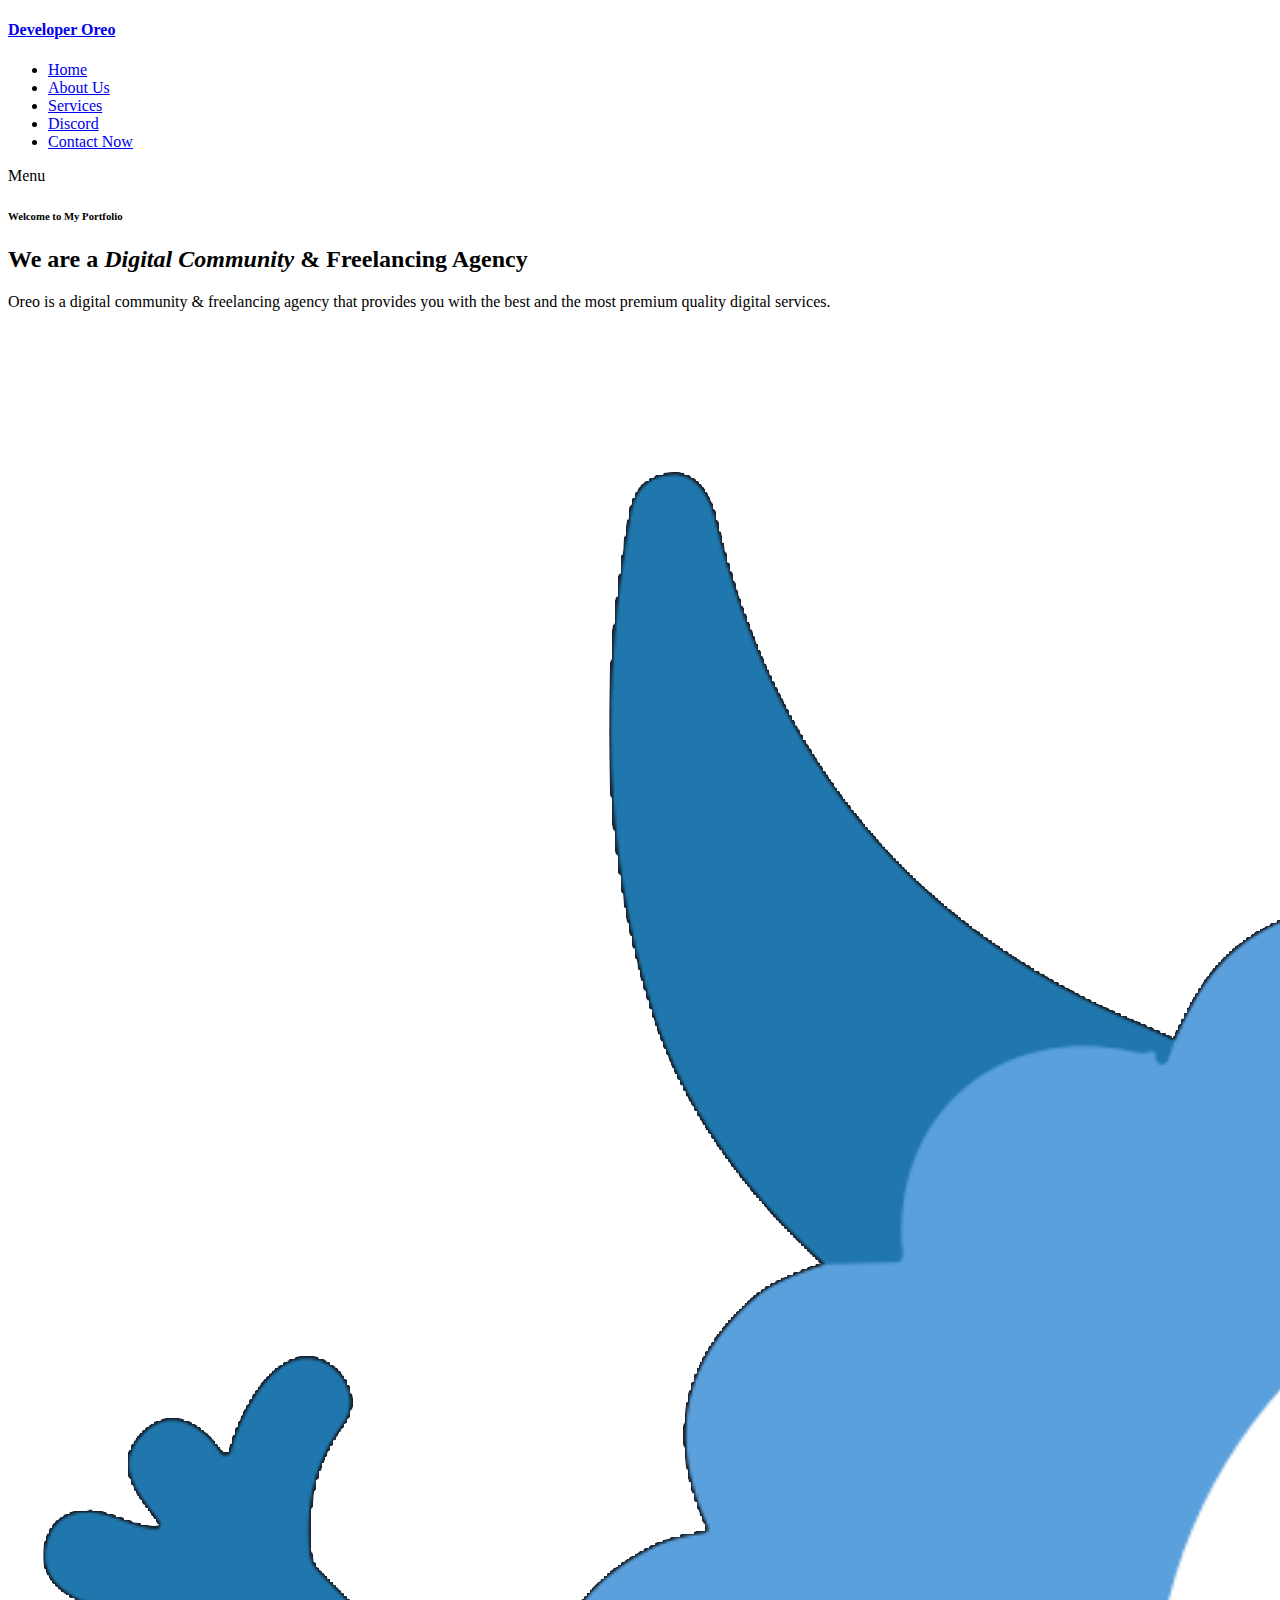
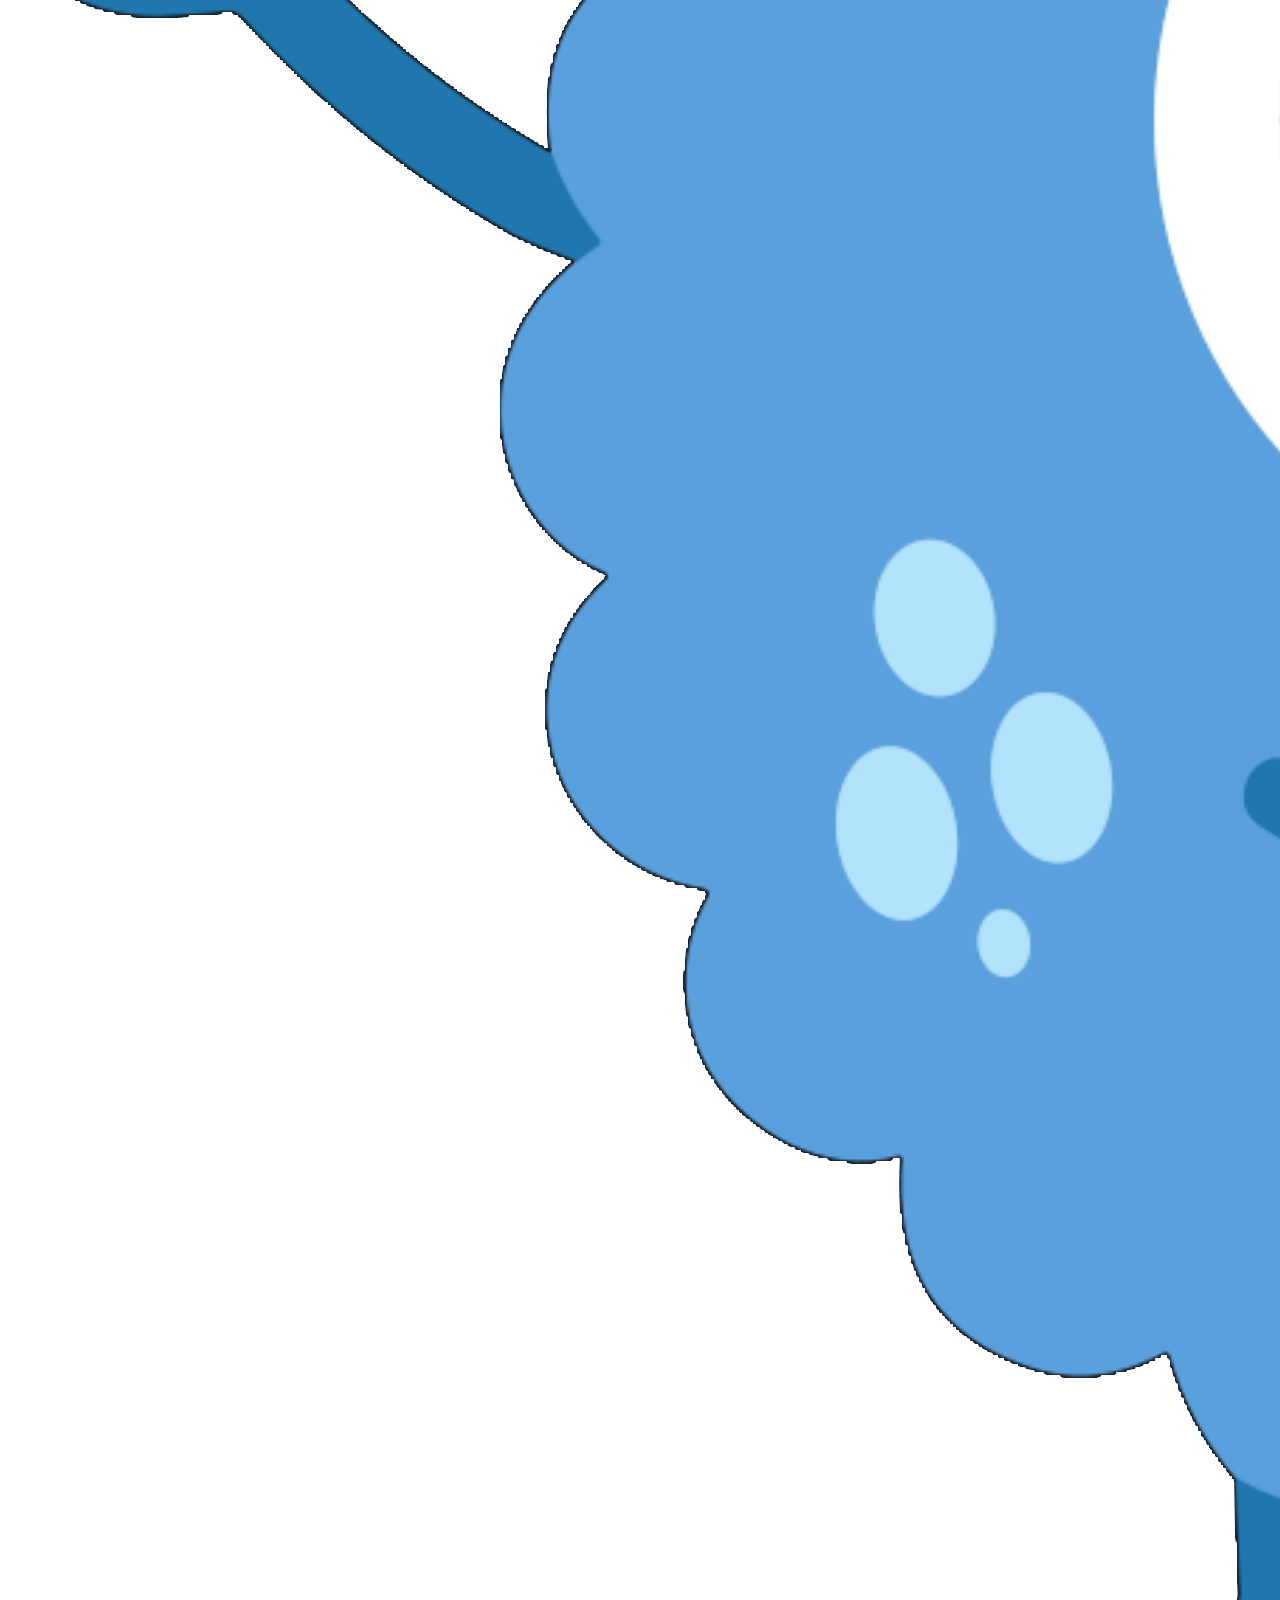
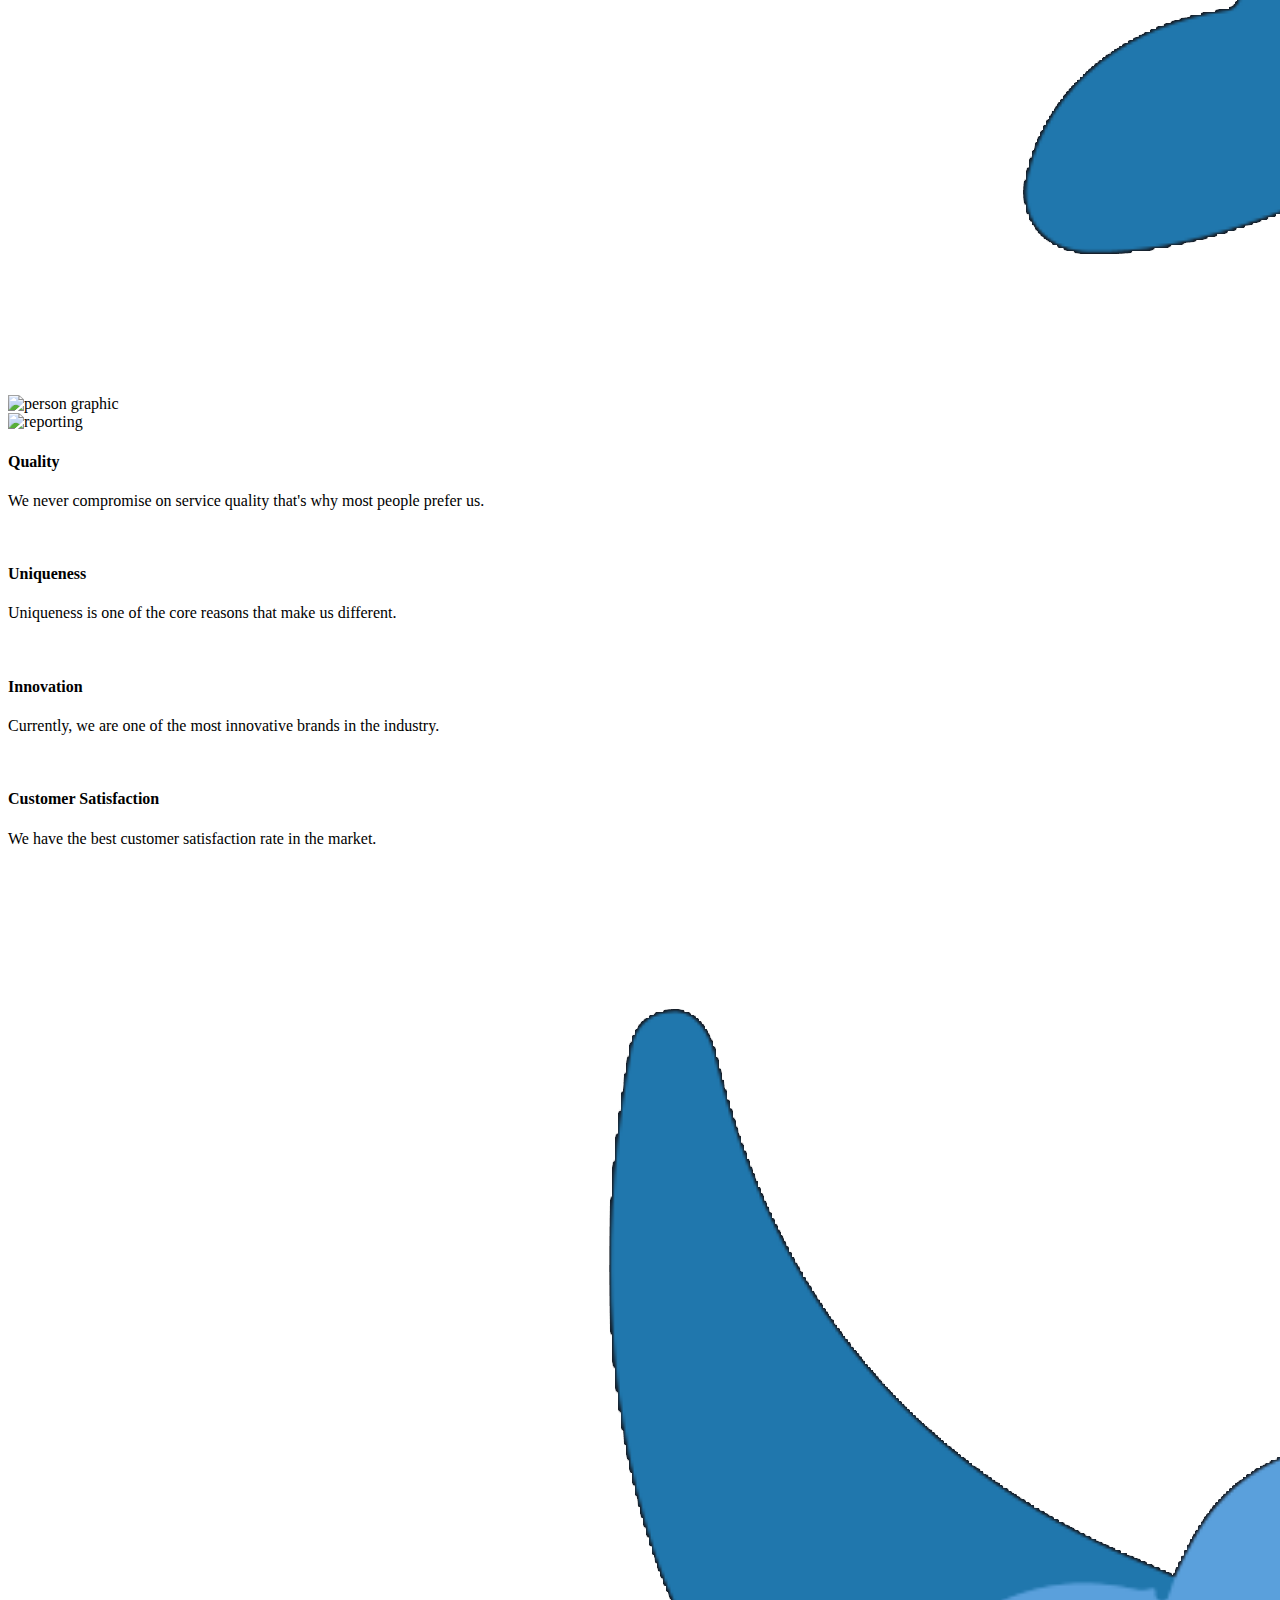
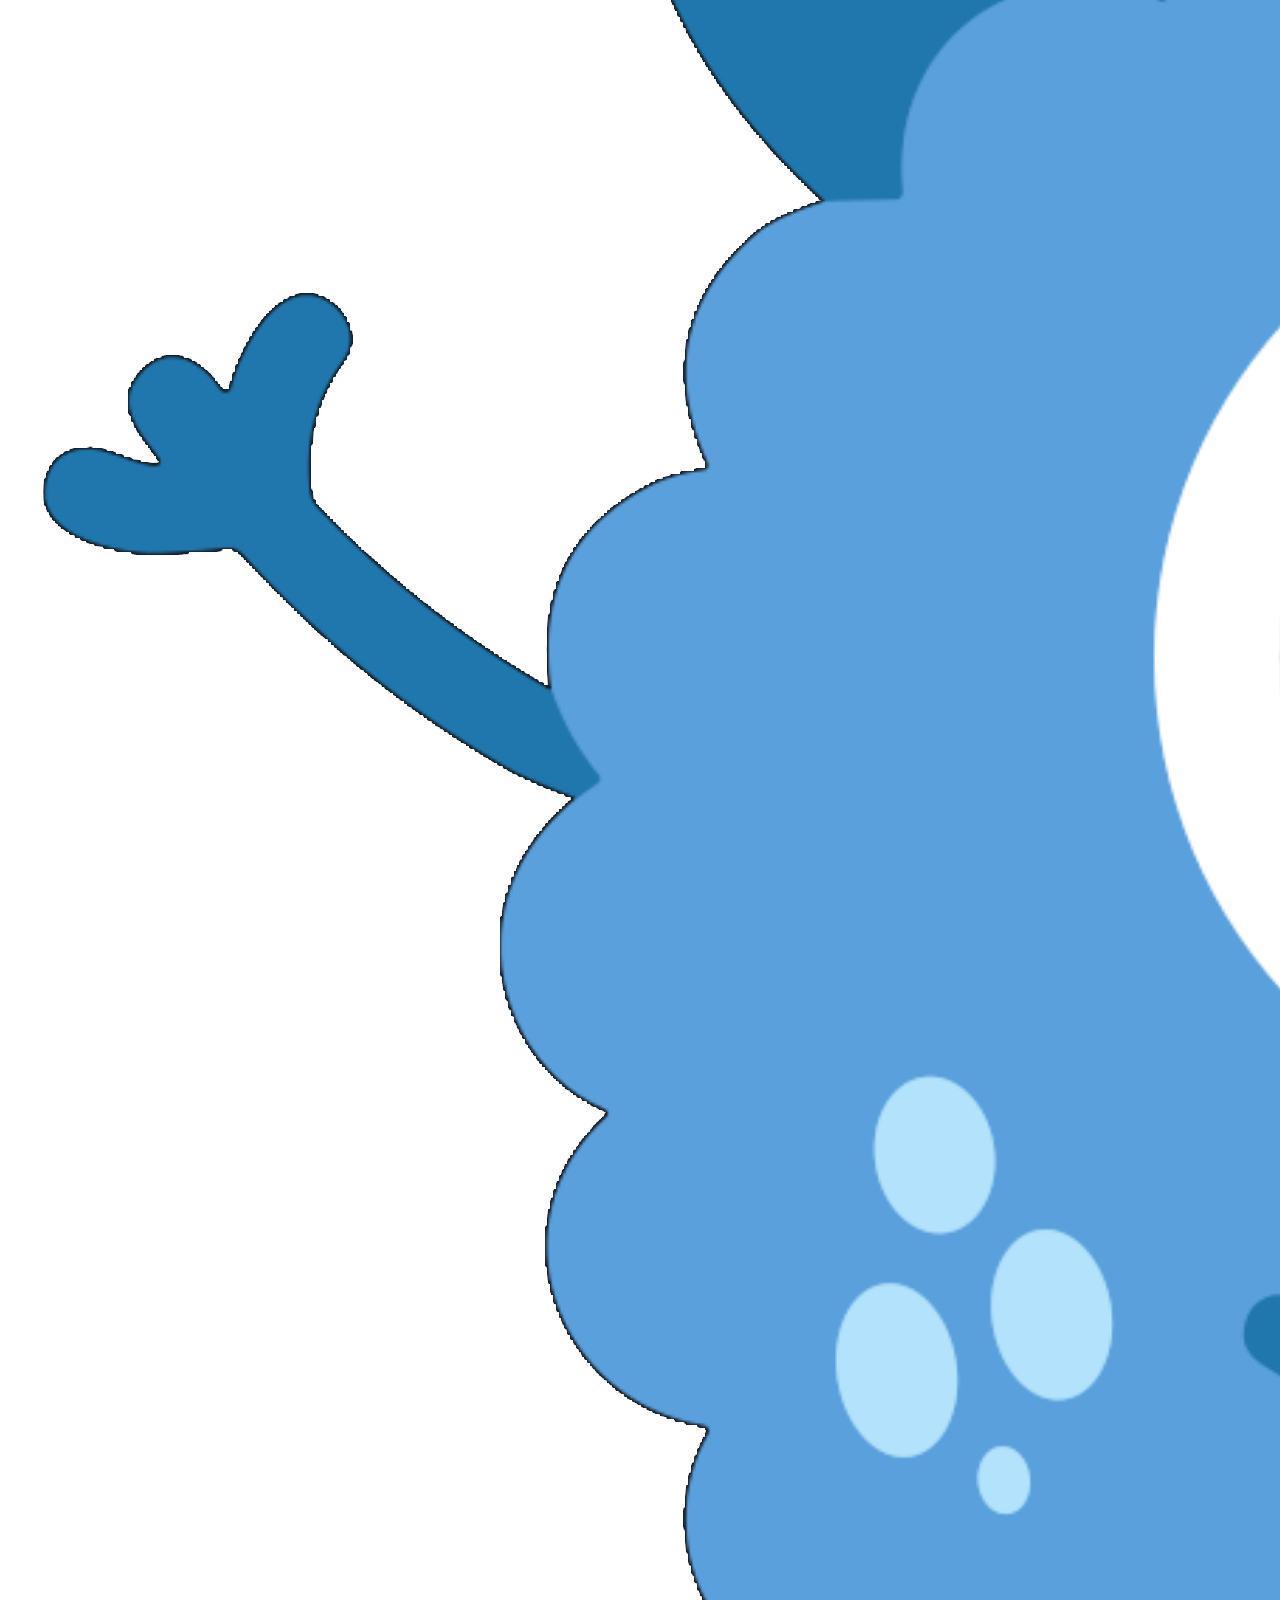
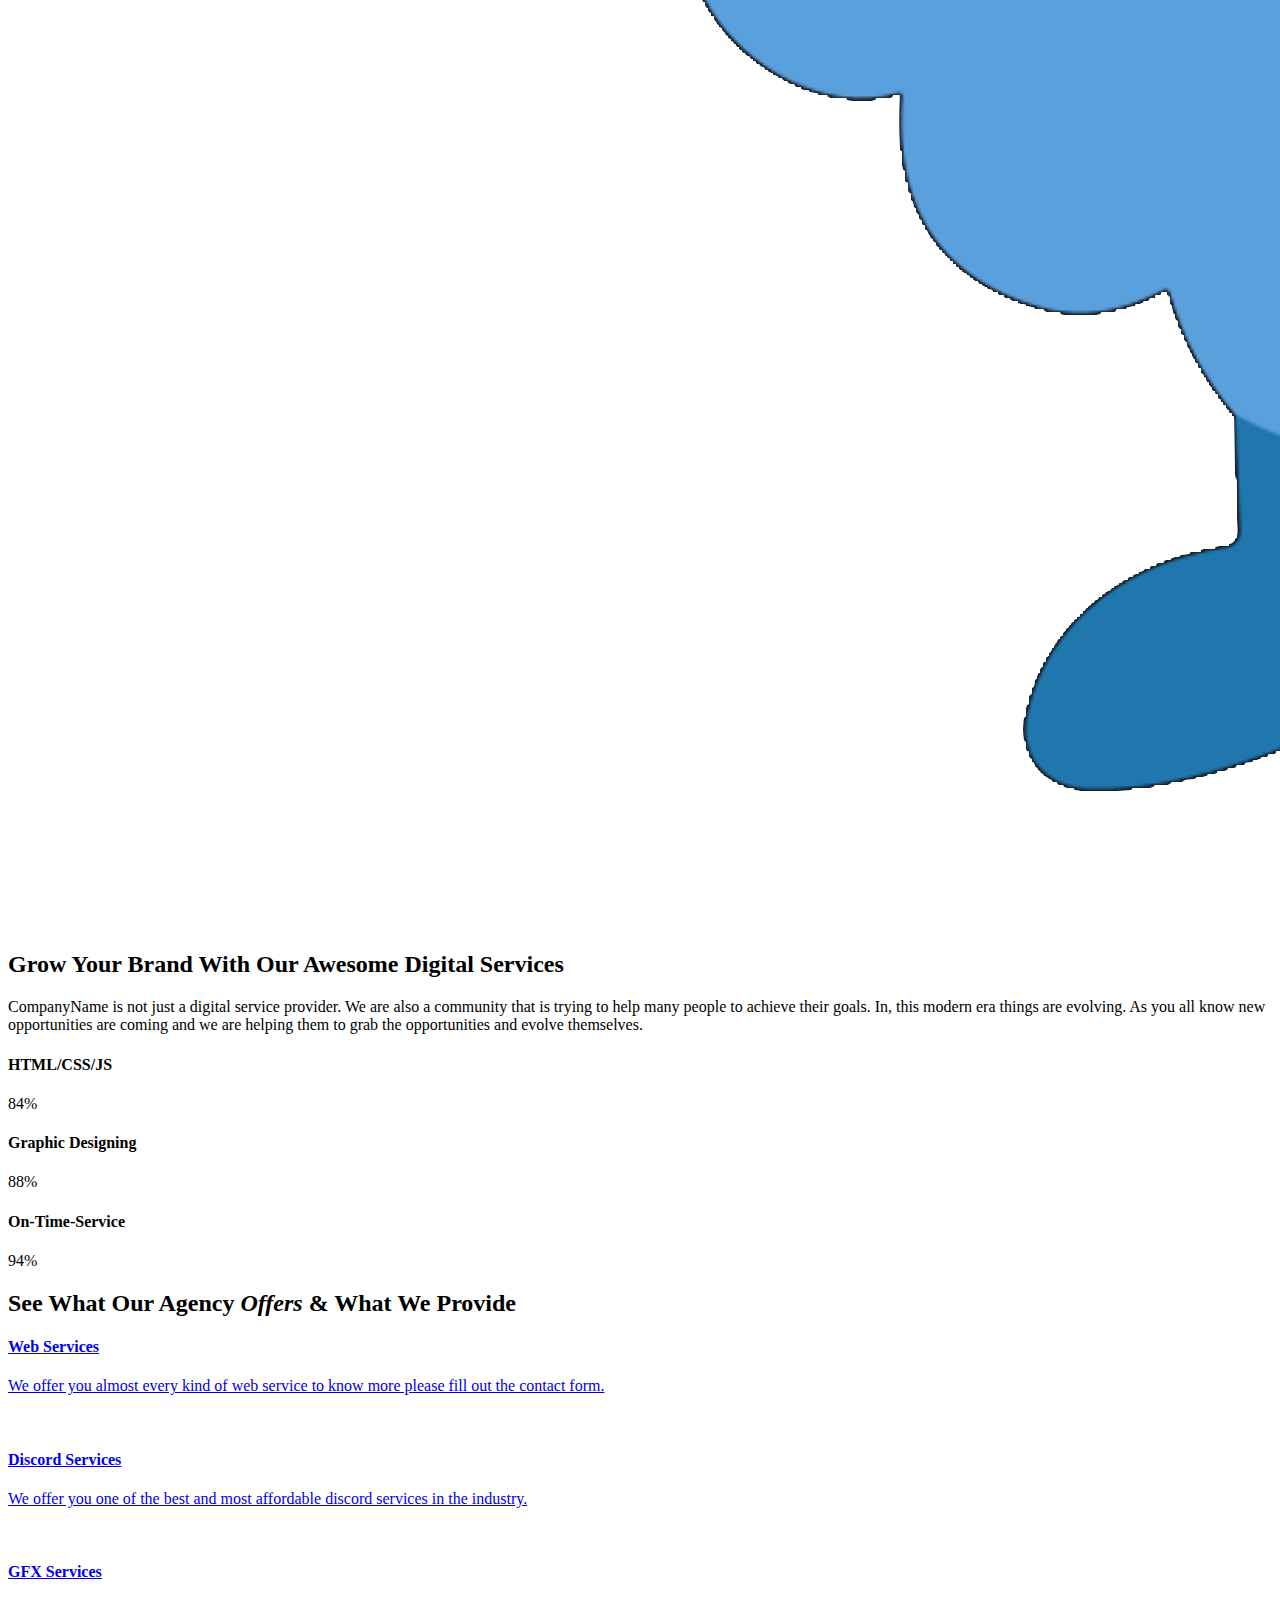
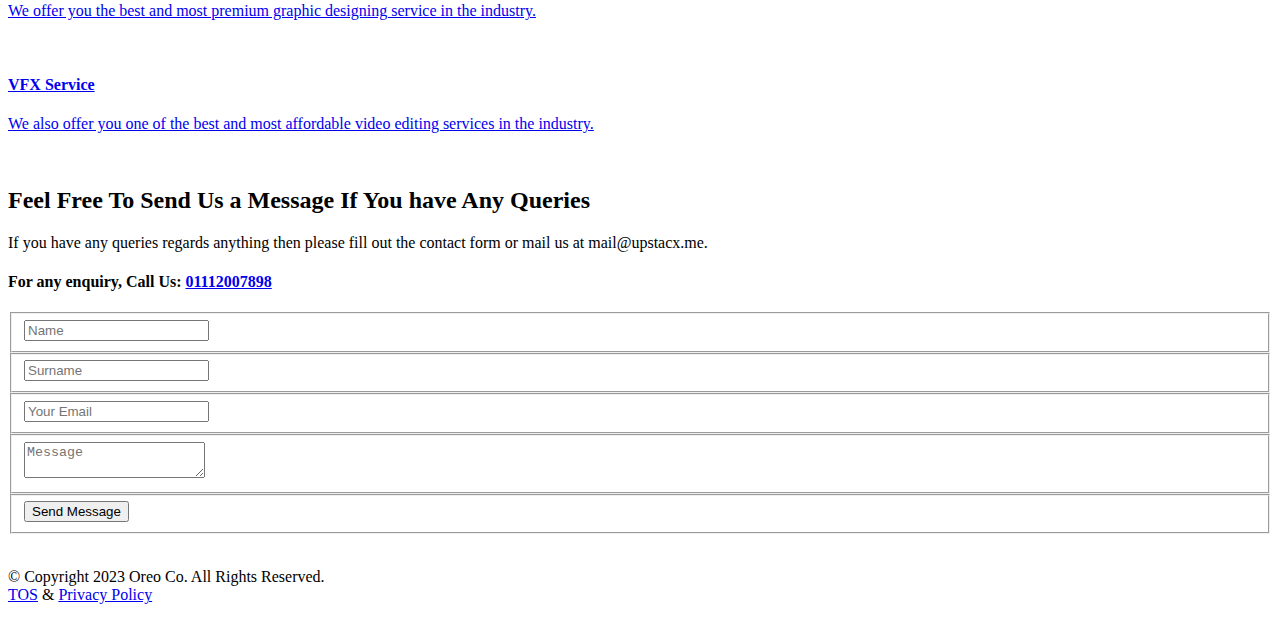
==== index.html @ 532ad6d8 "خقثخ" ====
<!DOCTYPE html>
<html lang="en">

  <head>

    <meta charset="UTF-8">
    <meta name="viewport" content="width=device-width, initial-scale=1, shrink-to-fit=no">
    <meta name="description" content="">
    <meta name="author" content="">
    <link rel="preconnect" href="https://fonts.gstatic.com">
    <link href="https://fonts.googleapis.com/css2?family=Poppins:wght@100;200;300;400;500;600;700;800;900&display=swap" rel="stylesheet">
<meta name="description" content="CompanyName is a digital community & freelancing agency that provides you with the best and the most premium quality digital services.">
<meta name="keywords" content="Website, discord bot, custom discord bot, graphic designing, logo, banner, thumbnail, seo, smo, digital services, CompanyName">
    <title>Oreo - Digital Services</title>
<link rel="shortcut icon" href="assets/images/logo.png" type="image/x-icon">
    <!-- Bootstrap core CSS -->
    <link href="vendor/bootstrap/css/bootstrap.min.css" rel="stylesheet">
    <meta name="url" content="https://spicydevs.me">
    <meta name="identifier-URL" content="https://spicydevs.me">
    <meta name="coverage" content="Worldwide">
<meta name="distribution" content="Global">
<meta name="subject" content="CompanyName - Digital Services">
<link rel='icon' type='image/png' href='https://media.discordapp.net/attachments/962324481366433822/998053811971182633/logo.png?width=656&height=656'>
<link rel='icon' sizes='192x192' href='https://media.discordapp.net/attachments/962324481366433822/998053811971182633/logo.png?width=656&height=656'>
<meta property="og:image"  content="https://media.discordapp.net/attachments/962324481366433822/998053811971182633/logo.png?width=656&height=656">

<meta name="og:title" content="Oreo - Digital Services"/>
<meta name="og:type" content="digital-services"/>
<meta name="og:url" content="https://spicydevs.me"/>
<meta name="og:image" content="https://spicydevs.me"/>
<meta name="og:site_name" content="Oreo-Dev"/>
<meta name="og:description" content="Oreo is a digital community & freelancing agency that provides you with the best and the most premium quality digital services."/>



<meta name="og:email" content="alasamouly@gmail.com"/>
    <!-- Additional CSS Files -->
    <link rel="stylesheet" href="assets/css/fontawesome.css">
    <link rel="stylesheet" href="assets/css/spicydevs.css">
    <link rel="stylesheet" href="assets/css/animated.css">
    <link rel="stylesheet" href="assets/css/owl.css">
    <meta name="copyright" content="Oreo Egyption Dev">

  <script nonce="2b628153-f02e-4763-a11d-e7a268514c67">(function(w,d){!function(a,b,c,d){a[c]=a[c]||{};a[c].executed=[];a.zaraz={deferred:[],listeners:[]};a.zaraz.q=[];a.zaraz._f=function(e){return function(){var f=Array.prototype.slice.call(arguments);a.zaraz.q.push({m:e,a:f})}};for(const g of["track","set","debug"])a.zaraz[g]=a.zaraz._f(g);a.zaraz.init=()=>{var h=b.getElementsByTagName(d)[0],i=b.createElement(d),j=b.getElementsByTagName("title")[0];j&&(a[c].t=b.getElementsByTagName("title")[0].text);a[c].x=Math.random();a[c].w=a.screen.width;a[c].h=a.screen.height;a[c].j=a.innerHeight;a[c].e=a.innerWidth;a[c].l=a.location.href;a[c].r=b.referrer;a[c].k=a.screen.colorDepth;a[c].n=b.characterSet;a[c].o=(new Date).getTimezoneOffset();if(a.dataLayer)for(const n of Object.entries(Object.entries(dataLayer).reduce(((o,p)=>({...o[1],...p[1]})))))zaraz.set(n[0],n[1],{scope:"page"});a[c].q=[];for(;a.zaraz.q.length;){const q=a.zaraz.q.shift();a[c].q.push(q)}i.defer=!0;for(const r of[localStorage,sessionStorage])Object.keys(r||{}).filter((t=>t.startsWith("_zaraz_"))).forEach((s=>{try{a[c]["z_"+s.slice(7)]=JSON.parse(r.getItem(s))}catch{a[c]["z_"+s.slice(7)]=r.getItem(s)}}));i.referrerPolicy="origin";i.src="/cdn-cgi/zaraz/s.js?z="+btoa(encodeURIComponent(JSON.stringify(a[c])));h.parentNode.insertBefore(i,h)};["complete","interactive"].includes(b.readyState)?zaraz.init():a.addEventListener("DOMContentLoaded",zaraz.init)}(w,d,"zarazData","script");})(window,document);</script></head>

<body>

  <!-- ***** Preloader Start ***** -->
  <div id="js-preloader" class="js-preloader">
    <div class="preloader-inner">
      <span class="dot"></span>
      <div class="dots">
        <span></span>
        <span></span>
        <span></span>
      </div>
    </div>
  </div>
  <!-- ***** Preloader End ***** -->

  <!-- ***** Header Area Start ***** -->
  <header class="header-area header-sticky wow slideInDown" data-wow-duration="0.75s" data-wow-delay="0s">
    <div class="container">
      <div class="row">
        <div class="col-12">
          <nav class="main-nav">
            <!-- ***** Logo Start ***** -->
            <a href="index.html" class="logo">
              <h4>Developer<span> Oreo</span></h4>
            </a>
           
            <ul class="nav">
              <li class="scroll-to-section"><a href="#top" class="active">Home</a></li>
              <li class="scroll-to-section"><a href="#about">About Us</a></li>
              <li class="scroll-to-section"><a href="#services">Services</a></li>
              <li class="scroll-to-section"><a href="https://discord.gg/tower">Discord</a></li> 
              <li class="scroll-to-section"><div class="main-red-button"><a href="#contact">Contact Now</a></div></li> 
            </ul>        
            <a class='menu-trigger'>
                <span>Menu</span>
            </a>
            <!-- ***** Menu End ***** -->
          </nav>
        </div>
      </div>
    </div>
  </header>
  <!-- ***** Header Area End ***** -->

  <div class="main-banner wow fadeIn" id="top" data-wow-duration="1s" data-wow-delay="0.5s">
    <div class="container">
      <div class="row">
        <div class="col-lg-12">
          <div class="row">
            <div class="col-lg-6 align-self-center">
              <div class="left-content header-text wow fadeInLeft" data-wow-duration="1s" data-wow-delay="1s">
                <h6>Welcome to My Portfolio</h6>
                <h2>We are a <em>Digital Community</em> &amp; <span>Freelancing</span> Agency</h2>
                <p>Oreo is a digital community & freelancing agency that provides you with the best and the most premium quality digital services</a>.</p>
           
              </div>
            </div>
            <div class="col-lg-6">
              <div class="right-image wow fadeInRight" data-wow-duration="1s" data-wow-delay="0.5s">
                <img src="assets/images/logo.png" alt="team meeting">
              </div>
            </div>
          </div>
        </div>
      </div>
    </div>
  </div>

  <div id="" class="about-us section">
    <div class="container">
      <div class="row">
        <div class="col-lg-4">
          <div class="left-image wow fadeIn" data-wow-duration="1s" data-wow-delay="0.2s">
            <img src="assets/images/about-left-image.png" style="width: 500px; left: 0;" alt="person graphic">
          </div>
        </div>
        <div class="col-lg-8 align-self-center">
          <div class="services">
            <div class="row">
              <div class="col-lg-6">
                <div class="item wow fadeIn" data-wow-duration="1s" data-wow-delay="0.5s">
                  <div class="icon">
                    <img src="assets/images/quality.png" alt="reporting">
                  </div>
                  <div class="right-text">
                    <h4>Quality</h4>
                    <p>We never compromise on service quality that's why most people prefer us.</p>
                  </div>
                </div>
              </div>
              <div class="col-lg-6">
                <div class="item wow fadeIn" data-wow-duration="1s" data-wow-delay="0.7s">
                  <div class="icon">
                    <img src="assets/images/unique.png" alt="">
                  </div>
                  <div class="right-text">
                    <h4>Uniqueness</h4>
                    <p>Uniqueness is one of the core reasons that make us different.</p>
                  </div>
                </div>
              </div>
              <div class="col-lg-6">
                <div class="item wow fadeIn" data-wow-duration="1s" data-wow-delay="0.9s">
                  <div class="icon">
                    <img src="assets/images/innovation.png" alt="">
                  </div>
                  <div class="right-text">
                    <h4>Innovation</h4>
                    <p>Currently, we are one of the most innovative brands in the industry.</p>
                  </div>
                </div>
              </div>
              <div class="col-lg-6">
                <div class="item wow fadeIn" data-wow-duration="1s" data-wow-delay="1.1s">
                  <div class="icon">
                    <img src="assets/images/shopping.png" alt="">
                  </div>
                  <div class="right-text">
                    <h4>Customer Satisfaction</h4>
                    <p>We have the best customer satisfaction rate in the market.</p>
                  </div>
                </div>
              </div>
            </div>
          </div>
        </div>
      </div>
    </div>
  </div>

  <div id="about" class="our-services section">
    <div class="container">
      <div class="row">
        <div class="col-lg-6 align-self-center  wow fadeInLeft" data-wow-duration="1s" data-wow-delay="0.2s">
          <div class="left-image">
            <img src="assets/images/logo.png" alt="">
          </div>
        </div>
        <div class="col-lg-6 wow fadeInRight" data-wow-duration="1s" data-wow-delay="0.2s">
          <div class="section-heading">
            <h2>Grow Your Brand With Our <span>Awesome</span> Digital Services</h2> <p>CompanyName is not just a digital service provider. We are also a community that is trying to help many people to achieve their goals. In, this modern era things are evolving. As you all know new opportunities are coming and we are helping them to grab the opportunities and evolve themselves.</p>
          </div>
          <div class="row">
            <div class="col-lg-12">
              <div class="first-bar progress-skill-bar">
                <h4>HTML/CSS/JS</h4>
                <span>84%</span>
                <div class="filled-bar"></div>
                <div class="full-bar"></div>
              </div>
            </div>
            <div class="col-lg-12">
              <div class="second-bar progress-skill-bar">
                <h4>Graphic Designing</h4>
                <span>88%</span>
                <div class="filled-bar"></div>
                <div class="full-bar"></div>
              </div>
            </div>
            <div class="col-lg-12">
              <div class="third-bar progress-skill-bar">
                <h4>On-Time-Service</h4>
                <span>94%</span>
                <div class="filled-bar"></div>
                <div class="full-bar"></div>
              </div>
            </div>
          </div>
        </div>
      </div>
    </div>
  </div>

  <div id="services" class="our-portfolio section">
    <div class="container">
      <div class="row">
        <div class="col-lg-6 offset-lg-3">
          <div class="section-heading  wow bounceIn" data-wow-duration="1s" data-wow-delay="0.2s">
            <h2>See What Our Agency <em>Offers</em> &amp; What We <span>Provide</span></h2>
          </div>
        </div>
      </div>
      <div class="row">
        <div class="col-lg-3 col-sm-6">
          <a href="#">
            <div class="item wow bounceInUp" data-wow-duration="1s" data-wow-delay="0.3s">
              <div class="hidden-content">
                <h4>Web Services</h4>
                <p>We offer you almost every kind of web service to know more please fill out the contact form.</p>
              </div>
              <div class="showed-content">
                <img src="assets/images/internet.png" alt="">
              </div>
            </div>
          </a>
        </div>
        <div class="col-lg-3 col-sm-6">
          <a href="#">
            <div class="item wow bounceInUp" data-wow-duration="1s" data-wow-delay="0.4s">
              <div class="hidden-content">
                <h4>Discord Services</h4>
                <p>We offer you one of the best and most affordable discord services in the industry.</p>
              </div>
              <div class="showed-content">
                <img src="assets/images/discord.png" alt="">
              </div>
            </div>
          </a>
        </div>
        <div class="col-lg-3 col-sm-6">
          <a href="#">
            <div class="item wow bounceInUp" data-wow-duration="1s" data-wow-delay="0.5s">
              <div class="hidden-content">
                <h4>GFX Services</h4>
                <p>We offer you the best and most premium graphic designing service in the industry.</p>
              </div>
              <div class="showed-content">
                <img src="assets/images/graphic designing.png" alt="">
              </div>
            </div>
          </a>
        </div>
        <div class="col-lg-3 col-sm-6">
          <a href="#">
            <div class="item wow bounceInUp" data-wow-duration="1s" data-wow-delay="0.6s">
              <div class="hidden-content">
                <h4>VFX Service </h4>
                <p>We also offer you one of the best and most affordable video editing services in the industry.
                </p>
              </div>
              <div class="showed-content">
                <img src="assets/images/camera.png" alt="">
              </div>
            </div>
          </a>
        </div>
      </div>
    </div>
  </div>


  <div id="contact" class="contact-us section">
    <div class="container">
      <div class="row">
        <div class="col-lg-6 align-self-center wow fadeInLeft" data-wow-duration="0.5s" data-wow-delay="0.25s">
          <div class="section-heading">
            <h2>Feel Free To Send Us a Message If You have Any Queries</h2>
            <p>If you have any queries regards anything then please fill out the contact form or mail us at <a href="/cdn-cgi/l/email-protection" class="__cf_email__" data-cfemail="ec818d8580ac999c9f988d8f94c28189c2">alasamouly@gmail.com</a></p>
            <div class="phone-info">
              <h4>For any enquiry, Call Us: <span><a href="/cdn-cgi/l/email-protection#7f121e16133f0a0f0c0b1e1c0751121a">01112007898</a></span></h4>
            </div>
          </div>
        </div>
        <div class="col-lg-6 wow fadeInRight" data-wow-duration="0.5s" data-wow-delay="0.25s">
          <form id="contact" action="https://submit-form.com/WQY58zEg" method="post" data-botpoison-public-key="pk_a95d75c1-bd4e-40c3-92eb-60fd1b020728">
            <div class="row">
              <div class="col-lg-6">
                <fieldset>
                  <input type="name" name="name" id="name" placeholder="Name" autocomplete="on" required>
                </fieldset>
              </div>
              <div class="col-lg-6">
                <fieldset>
                  <input type="surname" name="surname" id="surname" placeholder="Surname" autocomplete="on" required>
                </fieldset>
              </div>
              <div class="col-lg-12">
                <fieldset>
                  <input type="text" name="email" id="email" pattern="[^ @]*@[^ @]*" placeholder="Your Email" required="">
                </fieldset>
              </div>
              <div class="col-lg-12">
                <fieldset>
                  <textarea name="message" type="text" class="form-control" id="message" placeholder="Message" required=""></textarea>  
                </fieldset>
              </div>
              <div class="col-lg-12">
                <fieldset>
                  <button type="submit" id="form-submit" class="main-button ">Send Message</button>
                </fieldset>
              </div>
            </div>
            <div class="contact-dec">
              <img src="assets/images/contact-decoration.png" alt="">
            </div>
          </form>
        </div>
      </div>
    </div>
  </div>

  <footer>
    <div class="container">
      <div class="row">
        <div class="col-lg-12 wow fadeIn" data-wow-duration="1s" data-wow-delay="0.25s">
          <p>© Copyright 2023 Oreo Co. All Rights Reserved. 
            <br> <a href="tos.html">TOS</a> & <a href="privacypolicy.html">Privacy Policy</a>
          </p>

        </div>
      </div>
    </div>
  </footer>
  <!-- Scripts -->
  <script data-cfasync="false" src="/cdn-cgi/scripts/5c5dd728/cloudflare-static/email-decode.min.js"></script><script>
    var formElement = document.getElementById("form");
    var buttonElement = document.getElementById("button");
    formElement.addEventListener("botpoison-challenge-start", function () {
      buttonElement.setAttribute("disabled", "disabled");
    });
    formElement.addEventListener("botpoison-challenge-success", function () {
      buttonElement.removeAttribute("disabled");
    });
    formElement.addEventListener("botpoison-challenge-error", function () {
      buttonElement.removeAttribute("disabled");
    });
  </script>
  <script src="https://unpkg.com/@botpoison/browser" async></script>
  <script src="vendor/jquery/jquery.min.js"></script>
  <script src="vendor/bootstrap/js/bootstrap.bundle.min.js"></script>
  <script src="assets/js/owl-carousel.js"></script>
  <script src="assets/js/animation.js"></script>
  <script src="assets/js/imagesloaded.js"></script>
  <script src="assets/js/spicydevs.js"></script>

</body>
</html>
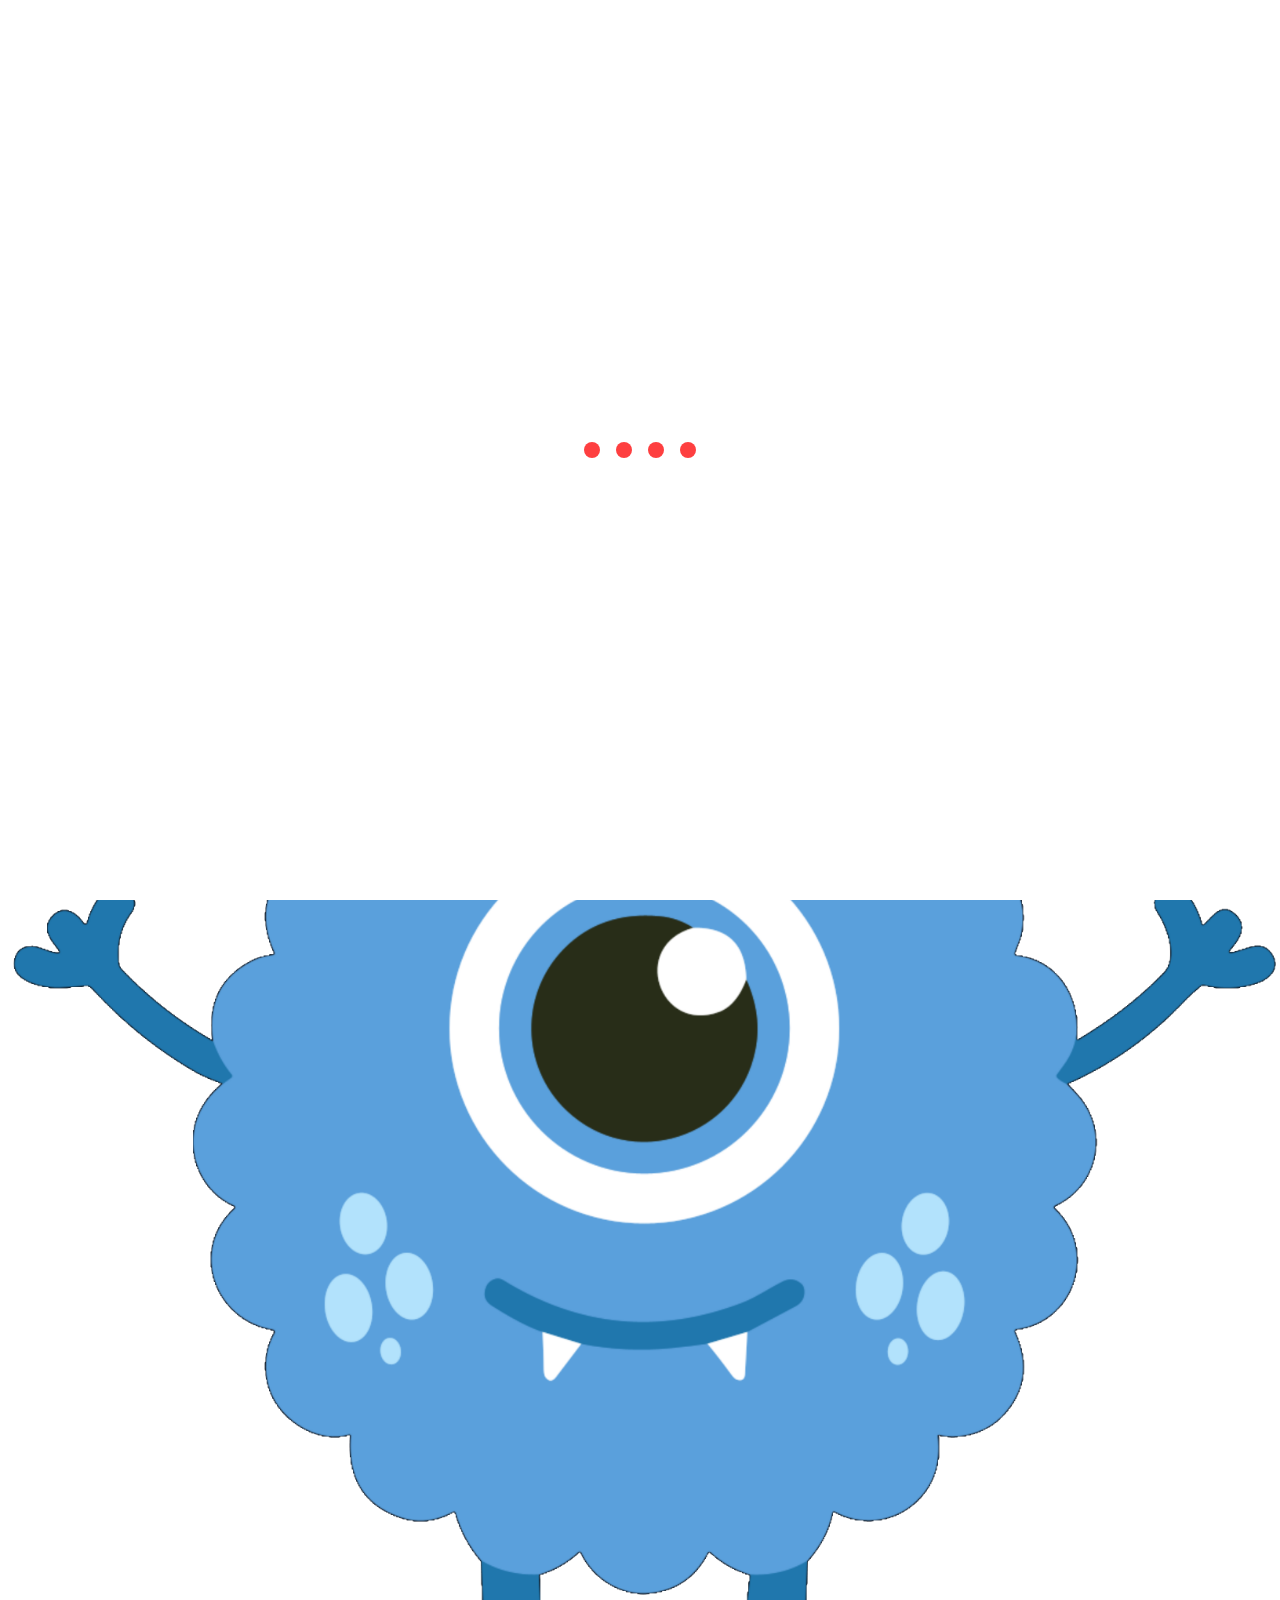
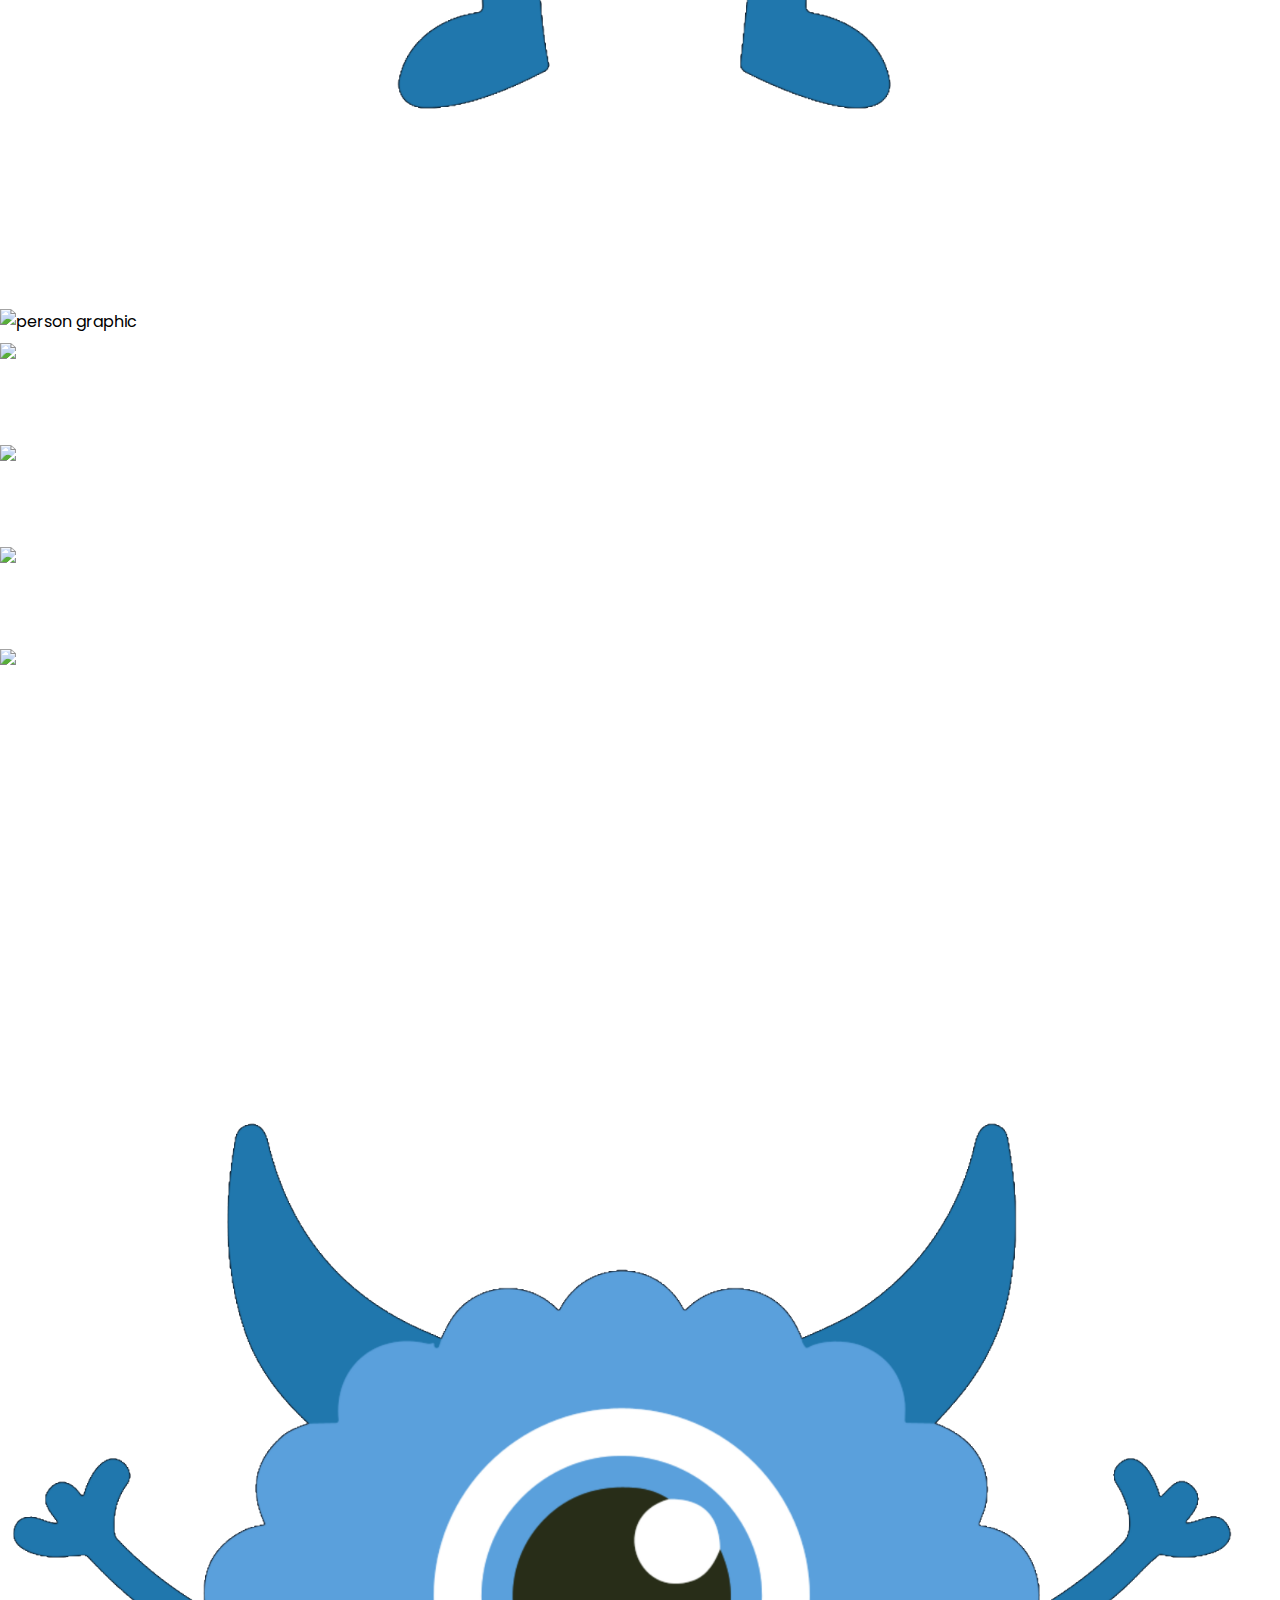
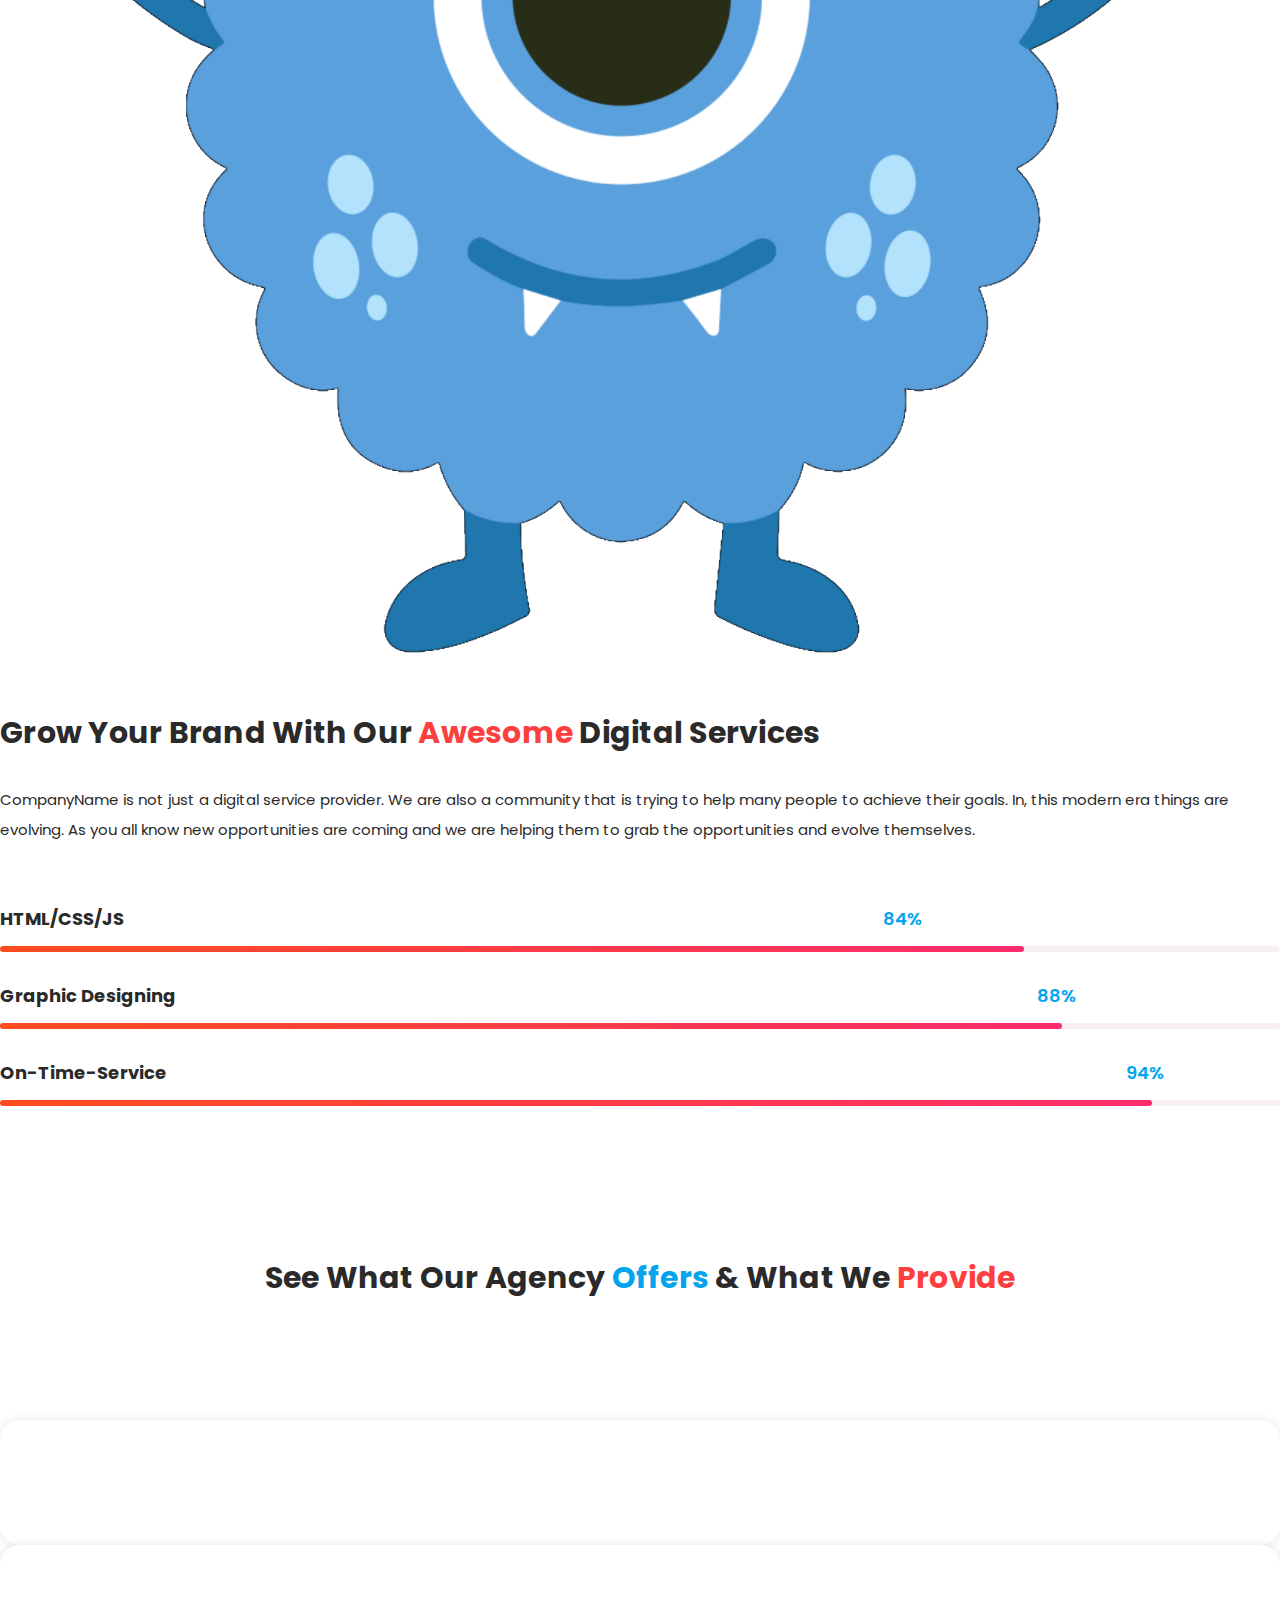
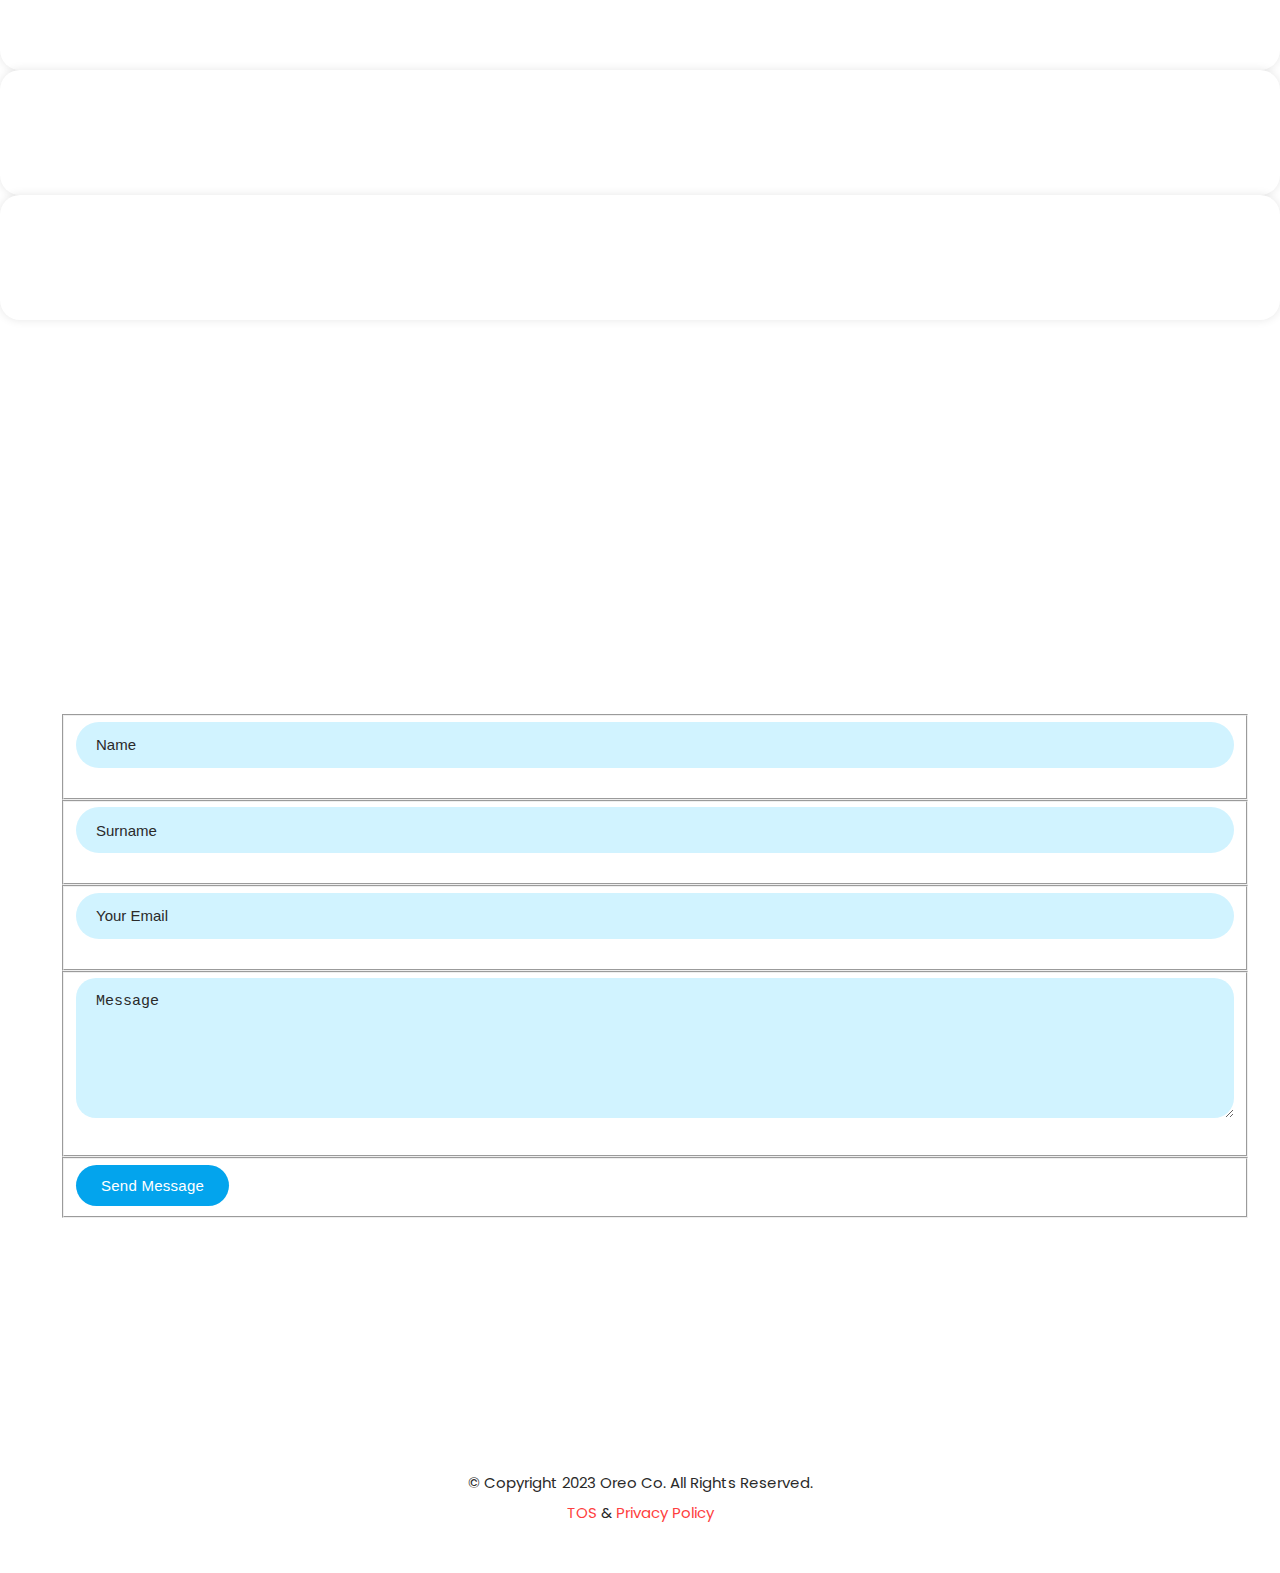
==== commit 0636692f: "Update index.html" ====
--- a/index.html
+++ b/index.html
@@ -1,47 +1,56 @@
 <!DOCTYPE html>
 <html lang="en">
 
-  <head>
-
-    <meta charset="UTF-8">
-    <meta name="viewport" content="width=device-width, initial-scale=1, shrink-to-fit=no">
-    <meta name="description" content="">
-    <meta name="author" content="">
-    <link rel="preconnect" href="https://fonts.gstatic.com">
-    <link href="https://fonts.googleapis.com/css2?family=Poppins:wght@100;200;300;400;500;600;700;800;900&display=swap" rel="stylesheet">
-<meta name="description" content="CompanyName is a digital community & freelancing agency that provides you with the best and the most premium quality digital services.">
-<meta name="keywords" content="Website, discord bot, custom discord bot, graphic designing, logo, banner, thumbnail, seo, smo, digital services, CompanyName">
-    <title>Oreo - Digital Services</title>
-<link rel="shortcut icon" href="assets/images/logo.png" type="image/x-icon">
-    <!-- Bootstrap core CSS -->
-    <link href="vendor/bootstrap/css/bootstrap.min.css" rel="stylesheet">
-    <meta name="url" content="https://spicydevs.me">
-    <meta name="identifier-URL" content="https://spicydevs.me">
-    <meta name="coverage" content="Worldwide">
-<meta name="distribution" content="Global">
-<meta name="subject" content="CompanyName - Digital Services">
-<link rel='icon' type='image/png' href='https://media.discordapp.net/attachments/962324481366433822/998053811971182633/logo.png?width=656&height=656'>
-<link rel='icon' sizes='192x192' href='https://media.discordapp.net/attachments/962324481366433822/998053811971182633/logo.png?width=656&height=656'>
-<meta property="og:image"  content="https://media.discordapp.net/attachments/962324481366433822/998053811971182633/logo.png?width=656&height=656">
-
-<meta name="og:title" content="Oreo - Digital Services"/>
-<meta name="og:type" content="digital-services"/>
-<meta name="og:url" content="https://spicydevs.me"/>
-<meta name="og:image" content="https://spicydevs.me"/>
-<meta name="og:site_name" content="Oreo-Dev"/>
-<meta name="og:description" content="Oreo is a digital community & freelancing agency that provides you with the best and the most premium quality digital services."/>
-
-
-
-<meta name="og:email" content="alasamouly@gmail.com"/>
-    <!-- Additional CSS Files -->
-    <link rel="stylesheet" href="assets/css/fontawesome.css">
-    <link rel="stylesheet" href="assets/css/spicydevs.css">
-    <link rel="stylesheet" href="assets/css/animated.css">
-    <link rel="stylesheet" href="assets/css/owl.css">
-    <meta name="copyright" content="Oreo Egyption Dev">
-
-  <script nonce="2b628153-f02e-4763-a11d-e7a268514c67">(function(w,d){!function(a,b,c,d){a[c]=a[c]||{};a[c].executed=[];a.zaraz={deferred:[],listeners:[]};a.zaraz.q=[];a.zaraz._f=function(e){return function(){var f=Array.prototype.slice.call(arguments);a.zaraz.q.push({m:e,a:f})}};for(const g of["track","set","debug"])a.zaraz[g]=a.zaraz._f(g);a.zaraz.init=()=>{var h=b.getElementsByTagName(d)[0],i=b.createElement(d),j=b.getElementsByTagName("title")[0];j&&(a[c].t=b.getElementsByTagName("title")[0].text);a[c].x=Math.random();a[c].w=a.screen.width;a[c].h=a.screen.height;a[c].j=a.innerHeight;a[c].e=a.innerWidth;a[c].l=a.location.href;a[c].r=b.referrer;a[c].k=a.screen.colorDepth;a[c].n=b.characterSet;a[c].o=(new Date).getTimezoneOffset();if(a.dataLayer)for(const n of Object.entries(Object.entries(dataLayer).reduce(((o,p)=>({...o[1],...p[1]})))))zaraz.set(n[0],n[1],{scope:"page"});a[c].q=[];for(;a.zaraz.q.length;){const q=a.zaraz.q.shift();a[c].q.push(q)}i.defer=!0;for(const r of[localStorage,sessionStorage])Object.keys(r||{}).filter((t=>t.startsWith("_zaraz_"))).forEach((s=>{try{a[c]["z_"+s.slice(7)]=JSON.parse(r.getItem(s))}catch{a[c]["z_"+s.slice(7)]=r.getItem(s)}}));i.referrerPolicy="origin";i.src="/cdn-cgi/zaraz/s.js?z="+btoa(encodeURIComponent(JSON.stringify(a[c])));h.parentNode.insertBefore(i,h)};["complete","interactive"].includes(b.readyState)?zaraz.init():a.addEventListener("DOMContentLoaded",zaraz.init)}(w,d,"zarazData","script");})(window,document);</script></head>
+<head>
+
+  <meta charset="UTF-8">
+  <meta name="viewport" content="width=device-width, initial-scale=1, shrink-to-fit=no">
+  <meta name="description" content="">
+  <meta name="author" content="">
+  <link rel="preconnect" href="https://fonts.gstatic.com">
+  <link href="https://fonts.googleapis.com/css2?family=Poppins:wght@100;200;300;400;500;600;700;800;900&display=swap"
+    rel="stylesheet">
+  <meta name="description"
+    content="CompanyName is a digital community & freelancing agency that provides you with the best and the most premium quality digital services.">
+  <meta name="keywords"
+    content="Website, discord bot, custom discord bot, graphic designing, logo, banner, thumbnail, seo, smo, digital services, CompanyName">
+  <title>Oreo - Digital Services</title>
+  <link rel="shortcut icon" href="assets/images/logo.png" type="image/x-icon">
+  <!-- Bootstrap core CSS -->
+  <link href="vendor/bootstrap/css/bootstrap.min.css" rel="stylesheet">
+  <meta name="url" content="https://spicydevs.me">
+  <meta name="identifier-URL" content="https://spicydevs.me">
+  <meta name="coverage" content="Worldwide">
+  <meta name="distribution" content="Global">
+  <meta name="subject" content="CompanyName - Digital Services">
+  <link rel='icon' type='image/png'
+    href='https://media.discordapp.net/attachments/962324481366433822/998053811971182633/logo.png?width=656&height=656'>
+  <link rel='icon' sizes='192x192'
+    href='https://media.discordapp.net/attachments/962324481366433822/998053811971182633/logo.png?width=656&height=656'>
+  <meta property="og:image"
+    content="https://media.discordapp.net/attachments/962324481366433822/998053811971182633/logo.png?width=656&height=656">
+
+  <meta name="og:title" content="Oreo - Digital Services" />
+  <meta name="og:type" content="digital-services" />
+  <meta name="og:url" content="https://spicydevs.me" />
+  <meta name="og:image" content="https://spicydevs.me" />
+  <meta name="og:site_name" content="Oreo-Dev" />
+  <meta name="og:description"
+    content="Oreo is a digital community & freelancing agency that provides you with the best and the most premium quality digital services." />
+
+
+
+  <meta name="og:email" content="alasamouly@gmail.com" />
+  <!-- Additional CSS Files -->
+  <link rel="stylesheet" href="assets/css/fontawesome.css">
+  <link rel="stylesheet" href="assets/css/spicydevs.css">
+  <link rel="stylesheet" href="assets/css/animated.css">
+  <link rel="stylesheet" href="assets/css/owl.css">
+  <meta name="copyright" content="Oreo Egyption Dev">
+
+  <script
+    nonce="2b628153-f02e-4763-a11d-e7a268514c67">(function (w, d) { !function (a, b, c, d) { a[c] = a[c] || {}; a[c].executed = []; a.zaraz = { deferred: [], listeners: [] }; a.zaraz.q = []; a.zaraz._f = function (e) { return function () { var f = Array.prototype.slice.call(arguments); a.zaraz.q.push({ m: e, a: f }) } }; for (const g of ["track", "set", "debug"]) a.zaraz[g] = a.zaraz._f(g); a.zaraz.init = () => { var h = b.getElementsByTagName(d)[0], i = b.createElement(d), j = b.getElementsByTagName("title")[0]; j && (a[c].t = b.getElementsByTagName("title")[0].text); a[c].x = Math.random(); a[c].w = a.screen.width; a[c].h = a.screen.height; a[c].j = a.innerHeight; a[c].e = a.innerWidth; a[c].l = a.location.href; a[c].r = b.referrer; a[c].k = a.screen.colorDepth; a[c].n = b.characterSet; a[c].o = (new Date).getTimezoneOffset(); if (a.dataLayer) for (const n of Object.entries(Object.entries(dataLayer).reduce(((o, p) => ({ ...o[1], ...p[1] }))))) zaraz.set(n[0], n[1], { scope: "page" }); a[c].q = []; for (; a.zaraz.q.length;) { const q = a.zaraz.q.shift(); a[c].q.push(q) } i.defer = !0; for (const r of [localStorage, sessionStorage]) Object.keys(r || {}).filter((t => t.startsWith("_zaraz_"))).forEach((s => { try { a[c]["z_" + s.slice(7)] = JSON.parse(r.getItem(s)) } catch { a[c]["z_" + s.slice(7)] = r.getItem(s) } })); i.referrerPolicy = "origin"; i.src = "/cdn-cgi/zaraz/s.js?z=" + btoa(encodeURIComponent(JSON.stringify(a[c]))); h.parentNode.insertBefore(i, h) };["complete", "interactive"].includes(b.readyState) ? zaraz.init() : a.addEventListener("DOMContentLoaded", zaraz.init) }(w, d, "zarazData", "script"); })(window, document);</script>
+</head>
 
 <body>
 
@@ -68,16 +77,18 @@
             <a href="index.html" class="logo">
               <h4>Developer<span> Oreo</span></h4>
             </a>
-           
+
             <ul class="nav">
               <li class="scroll-to-section"><a href="#top" class="active">Home</a></li>
               <li class="scroll-to-section"><a href="#about">About Us</a></li>
               <li class="scroll-to-section"><a href="#services">Services</a></li>
-              <li class="scroll-to-section"><a href="https://discord.gg/tower">Discord</a></li> 
-              <li class="scroll-to-section"><div class="main-red-button"><a href="#contact">Contact Now</a></div></li> 
-            </ul>        
+              <li class="scroll-to-section"><a href="https://discord.gg/tower">Discord</a></li>
+              <li class="scroll-to-section">
+                <div class="main-red-button"><a href="#contact">Contact Now</a></div>
+              </li>
+            </ul>
             <a class='menu-trigger'>
-                <span>Menu</span>
+              <span>Menu</span>
             </a>
             <!-- ***** Menu End ***** -->
           </nav>
@@ -96,8 +107,9 @@
               <div class="left-content header-text wow fadeInLeft" data-wow-duration="1s" data-wow-delay="1s">
                 <h6>Welcome to My Portfolio</h6>
                 <h2>We are a <em>Digital Community</em> &amp; <span>Freelancing</span> Agency</h2>
-                <p>Oreo is a digital community & freelancing agency that provides you with the best and the most premium quality digital services</a>.</p>
-           
+                <p>Oreo is a digital community & freelancing agency that provides you with the best and the most premium
+                  quality digital services</a>.</p>
+
               </div>
             </div>
             <div class="col-lg-6">
@@ -125,7 +137,7 @@
               <div class="col-lg-6">
                 <div class="item wow fadeIn" data-wow-duration="1s" data-wow-delay="0.5s">
                   <div class="icon">
-                    <img src="assets/images/quality.png" alt="reporting">
+                    <img src="assets/images/quality.png" >
                   </div>
                   <div class="right-text">
                     <h4>Quality</h4>
@@ -136,7 +148,7 @@
               <div class="col-lg-6">
                 <div class="item wow fadeIn" data-wow-duration="1s" data-wow-delay="0.7s">
                   <div class="icon">
-                    <img src="assets/images/unique.png" alt="">
+                    <img src="assets/images/unique.png">
                   </div>
                   <div class="right-text">
                     <h4>Uniqueness</h4>
@@ -147,7 +159,7 @@
               <div class="col-lg-6">
                 <div class="item wow fadeIn" data-wow-duration="1s" data-wow-delay="0.9s">
                   <div class="icon">
-                    <img src="assets/images/innovation.png" alt="">
+                    <img src="assets/images/innovation.png" >
                   </div>
                   <div class="right-text">
                     <h4>Innovation</h4>
@@ -158,7 +170,7 @@
               <div class="col-lg-6">
                 <div class="item wow fadeIn" data-wow-duration="1s" data-wow-delay="1.1s">
                   <div class="icon">
-                    <img src="assets/images/shopping.png" alt="">
+                    <img src="assets/images/shopping.png">
                   </div>
                   <div class="right-text">
                     <h4>Customer Satisfaction</h4>
@@ -183,7 +195,10 @@
         </div>
         <div class="col-lg-6 wow fadeInRight" data-wow-duration="1s" data-wow-delay="0.2s">
           <div class="section-heading">
-            <h2>Grow Your Brand With Our <span>Awesome</span> Digital Services</h2> <p>CompanyName is not just a digital service provider. We are also a community that is trying to help many people to achieve their goals. In, this modern era things are evolving. As you all know new opportunities are coming and we are helping them to grab the opportunities and evolve themselves.</p>
+            <h2>Grow Your Brand With Our <span>Awesome</span> Digital Services</h2>
+            <p>CompanyName is not just a digital service provider. We are also a community that is trying to help many
+              people to achieve their goals. In, this modern era things are evolving. As you all know new opportunities
+              are coming and we are helping them to grab the opportunities and evolve themselves.</p>
           </div>
           <div class="row">
             <div class="col-lg-12">
@@ -290,14 +305,18 @@
         <div class="col-lg-6 align-self-center wow fadeInLeft" data-wow-duration="0.5s" data-wow-delay="0.25s">
           <div class="section-heading">
             <h2>Feel Free To Send Us a Message If You have Any Queries</h2>
-            <p>If you have any queries regards anything then please fill out the contact form or mail us at <a href="/cdn-cgi/l/email-protection" class="__cf_email__" data-cfemail="ec818d8580ac999c9f988d8f94c28189c2">alasamouly@gmail.com</a></p>
+            <p>If you have any queries regards anything then please fill out the contact form or mail us at <a
+                href="/cdn-cgi/l/email-protection" class="__cf_email__"
+                data-cfemail="ec818d8580ac999c9f988d8f94c28189c2">alasamouly@gmail.com</a></p>
             <div class="phone-info">
-              <h4>For any enquiry, Call Us: <span><a href="/cdn-cgi/l/email-protection#7f121e16133f0a0f0c0b1e1c0751121a">01112007898</a></span></h4>
+              <h4>For any enquiry, Call Us: <span><a
+                    href="/cdn-cgi/l/email-protection#7f121e16133f0a0f0c0b1e1c0751121a">01112007898</a></span></h4>
             </div>
           </div>
         </div>
         <div class="col-lg-6 wow fadeInRight" data-wow-duration="0.5s" data-wow-delay="0.25s">
-          <form id="contact" action="https://submit-form.com/WQY58zEg" method="post" data-botpoison-public-key="pk_a95d75c1-bd4e-40c3-92eb-60fd1b020728">
+          <form id="contact" action="https://formspree.io/f/xpzvqajg" method="POST"
+            data-botpoison-public-key="pk_a95d75c1-bd4e-40c3-92eb-60fd1b020728">
             <div class="row">
               <div class="col-lg-6">
                 <fieldset>
@@ -311,12 +330,14 @@
               </div>
               <div class="col-lg-12">
                 <fieldset>
-                  <input type="text" name="email" id="email" pattern="[^ @]*@[^ @]*" placeholder="Your Email" required="">
+                  <input type="text" name="email" id="email" pattern="[^ @]*@[^ @]*" placeholder="Your Email"
+                    required="">
                 </fieldset>
               </div>
               <div class="col-lg-12">
                 <fieldset>
-                  <textarea name="message" type="text" class="form-control" id="message" placeholder="Message" required=""></textarea>  
+                  <textarea name="message" type="text" class="form-control" id="message" placeholder="Message"
+                    required=""></textarea>
                 </fieldset>
               </div>
               <div class="col-lg-12">
@@ -338,7 +359,7 @@
     <div class="container">
       <div class="row">
         <div class="col-lg-12 wow fadeIn" data-wow-duration="1s" data-wow-delay="0.25s">
-          <p>© Copyright 2023 Oreo Co. All Rights Reserved. 
+          <p>© Copyright 2023 Oreo Co. All Rights Reserved.
             <br> <a href="tos.html">TOS</a> & <a href="privacypolicy.html">Privacy Policy</a>
           </p>
 
@@ -347,7 +368,8 @@
     </div>
   </footer>
   <!-- Scripts -->
-  <script data-cfasync="false" src="/cdn-cgi/scripts/5c5dd728/cloudflare-static/email-decode.min.js"></script><script>
+  <script data-cfasync="false" src="/cdn-cgi/scripts/5c5dd728/cloudflare-static/email-decode.min.js"></script>
+  <script>
     var formElement = document.getElementById("form");
     var buttonElement = document.getElementById("button");
     formElement.addEventListener("botpoison-challenge-start", function () {
@@ -369,4 +391,5 @@
   <script src="assets/js/spicydevs.js"></script>
 
 </body>
-</html>+
+</html>
--- a/assets/css/spicydevs.css
+++ b/assets/css/spicydevs.css
@@ -0,0 +1,1754 @@
+/* 
+
+SpicyDevs
+
+*/
+
+/* ---------------------------------------------
+Table of contents
+------------------------------------------------
+01. font & reset css
+02. reset
+03. global styles
+04. header
+05. banner
+06. features
+07. testimonials
+08. contact
+09. footer
+10. preloader
+11. search
+12. portfolio
+
+--------------------------------------------- */
+/* 
+---------------------------------------------
+font & reset css
+--------------------------------------------- 
+*/
+@import url("https://fonts.googleapis.com/css2?family=Poppins:wght@100;200;300;400;500;600;700;800;900&display=swap");
+/* 
+---------------------------------------------
+reset
+--------------------------------------------- 
+*/
+html,
+body,
+div,
+span,
+applet,
+object,
+iframe,
+h1,
+h2,
+h3,
+h4,
+h5,
+h6,
+p,
+blockquote,
+div pre,
+a,
+abbr,
+acronym,
+address,
+big,
+cite,
+code,
+del,
+dfn,
+em,
+font,
+img,
+ins,
+kbd,
+q,
+s,
+samp,
+small,
+strike,
+strong,
+sub,
+sup,
+tt,
+var,
+b,
+u,
+i,
+center,
+dl,
+dt,
+dd,
+ol,
+ul,
+li,
+figure,
+header,
+nav,
+section,
+article,
+aside,
+footer,
+figcaption {
+  margin: 0;
+  padding: 0;
+  border: 0;
+  outline: 0;
+}
+
+/* clear fix */
+.grid:after {
+  content: "";
+  display: block;
+  clear: both;
+}
+
+/* ---- .grid-item ---- */
+
+.grid-sizer,
+.grid-item {
+  width: 50%;
+}
+
+.grid-item {
+  float: left;
+}
+
+.grid-item img {
+  display: block;
+  max-width: 100%;
+}
+
+.clearfix:after {
+  content: ".";
+  display: block;
+  clear: both;
+  visibility: hidden;
+  line-height: 0;
+  height: 0;
+}
+
+.clearfix {
+  display: inline-block;
+}
+
+html[xmlns] .clearfix {
+  display: block;
+}
+
+* html .clearfix {
+  height: 1%;
+}
+
+ul,
+li {
+  padding: 0;
+  margin: 0;
+  list-style: none;
+}
+
+header,
+nav,
+section,
+article,
+aside,
+footer,
+hgroup {
+  display: block;
+}
+
+* {
+  box-sizing: border-box;
+}
+
+html,
+body {
+  font-family: "Poppins", sans-serif;
+  font-weight: 400;
+  background-color: #fff;
+  -ms-text-size-adjust: 100%;
+  -webkit-font-smoothing: antialiased;
+  -moz-osx-font-smoothing: grayscale;
+}
+
+a {
+  text-decoration: none !important;
+}
+
+h1,
+h2,
+h3,
+h4,
+h5,
+h6 {
+  margin-top: 0px;
+  margin-bottom: 0px;
+}
+
+ul {
+  margin-bottom: 0px;
+}
+
+p {
+  font-size: 15px;
+  line-height: 30px;
+  color: #2a2a2a;
+}
+
+img {
+  width: 100%;
+  overflow: hidden;
+}
+
+/* 
+---------------------------------------------
+global styles
+--------------------------------------------- 
+*/
+html,
+body {
+  background: #fff;
+  font-family: "Poppins", sans-serif;
+}
+
+::selection {
+  background: #03a4ed;
+  color: #fff;
+}
+
+::-moz-selection {
+  background: #03a4ed;
+  color: #fff;
+}
+
+@media (max-width: 991px) {
+  html,
+  body {
+    overflow-x: hidden;
+  }
+  .mobile-top-fix {
+    margin-top: 30px;
+    margin-bottom: 0px;
+  }
+  .mobile-bottom-fix {
+    margin-bottom: 30px;
+  }
+  .mobile-bottom-fix-big {
+    margin-bottom: 60px;
+  }
+}
+
+.page-section {
+  margin-top: 120px;
+}
+
+.section-heading h2 {
+  font-size: 30px;
+  text-transform: capitalize;
+  color: #2a2a2a;
+  font-weight: 700;
+  letter-spacing: 0.25px;
+  position: relative;
+  z-index: 2;
+  line-height: 44px;
+}
+
+.section-heading h2 em {
+  font-style: normal;
+  color: #03a4ed;
+}
+
+.section-heading h2 span {
+  color: #fe3f40;
+}
+
+.main-blue-button a {
+  display: inline-block;
+  background-color: #03a4ed;
+  font-size: 15px;
+  font-weight: 400;
+  color: #fff;
+  text-transform: capitalize;
+  padding: 12px 25px;
+  border-radius: 23px;
+  letter-spacing: 0.25px;
+}
+
+.main-red-button a {
+  display: inline-block;
+  background-color: #fe3f40;
+  font-size: 15px;
+  font-weight: 400;
+  color: #fff;
+  text-transform: capitalize;
+  padding: 12px 25px;
+  border-radius: 23px;
+  letter-spacing: 0.25px;
+}
+
+.main-white-button a {
+  display: inline-block;
+  background-color: #fff;
+  font-size: 15px;
+  font-weight: 400;
+  color: #fe3f40;
+  text-transform: capitalize;
+  padding: 12px 25px;
+  border-radius: 23px;
+  letter-spacing: 0.25px;
+}
+
+/* 
+---------------------------------------------
+header
+--------------------------------------------- 
+*/
+
+.background-header {
+  background-color: #fff !important;
+  height: 80px !important;
+  position: fixed !important;
+  top: 0px;
+  left: 0px;
+  right: 0px;
+  box-shadow: 0px 0px 10px rgba(0, 0, 0, 0.15) !important;
+}
+
+.background-header .logo,
+.background-header .main-nav .nav li a {
+  color: #1e1e1e !important;
+}
+
+.background-header .main-nav .nav li:hover a {
+  color: #fe3f40 !important;
+}
+
+.background-header .nav li a.active {
+  color: #fe3f40 !important;
+}
+
+.header-area {
+  background-color: #fafafa;
+  position: absolute;
+  top: 0px;
+  left: 0px;
+  right: 0px;
+  z-index: 100;
+  height: 100px;
+  -webkit-transition: all 0.5s ease 0s;
+  -moz-transition: all 0.5s ease 0s;
+  -o-transition: all 0.5s ease 0s;
+  transition: all 0.5s ease 0s;
+}
+
+.header-area .main-nav {
+  min-height: 80px;
+  background: transparent;
+}
+
+.header-area .main-nav .logo {
+  line-height: 100px;
+  color: #fff;
+  font-size: 24px;
+  font-weight: 700;
+  text-transform: uppercase;
+  letter-spacing: 2px;
+  float: left;
+  -webkit-transition: all 0.3s ease 0s;
+  -moz-transition: all 0.3s ease 0s;
+  -o-transition: all 0.3s ease 0s;
+  transition: all 0.3s ease 0s;
+}
+
+.header-area .main-nav .logo h4 {
+  font-size: 24px;
+  font-weight: 700;
+  text-transform: uppercase;
+  color: #03a4ed;
+  line-height: 100px;
+  float: left;
+  -webkit-transition: all 0.3s ease 0s;
+  -moz-transition: all 0.3s ease 0s;
+  -o-transition: all 0.3s ease 0s;
+  transition: all 0.3s ease 0s;
+}
+
+.logo h4 span {
+  color: #fe3f40;
+}
+
+.background-header .main-nav .logo h4 {
+  line-height: 80px;
+}
+
+.background-header .main-nav .nav {
+  margin-top: 20px !important;
+}
+
+.header-area .main-nav .nav {
+  float: right;
+  margin-top: 30px;
+  margin-right: 0px;
+  background-color: transparent;
+  -webkit-transition: all 0.3s ease 0s;
+  -moz-transition: all 0.3s ease 0s;
+  -o-transition: all 0.3s ease 0s;
+  transition: all 0.3s ease 0s;
+  position: relative;
+  z-index: 999;
+}
+
+.header-area .main-nav .nav li {
+  padding-left: 20px;
+  padding-right: 20px;
+}
+
+.header-area .main-nav .nav li:last-child {
+  padding-right: 0px;
+  padding-left: 40px;
+}
+
+.header-area .main-nav .nav li:last-child a,
+.background-header .main-nav .nav li:last-child a {
+  color: #fff !important;
+  padding: 0px 20px;
+  font-weight: 400;
+}
+
+.header-area .main-nav .nav li:last-child a:hover,
+.header-area .main-nav .nav li:last-child a.active {
+  color: #fff !important;
+}
+
+.header-area .main-nav .nav li a {
+  display: block;
+  font-weight: 500;
+  font-size: 15px;
+  color: #2a2a2a;
+  text-transform: capitalize;
+  -webkit-transition: all 0.3s ease 0s;
+  -moz-transition: all 0.3s ease 0s;
+  -o-transition: all 0.3s ease 0s;
+  transition: all 0.3s ease 0s;
+  height: 40px;
+  line-height: 40px;
+  border: transparent;
+  letter-spacing: 1px;
+}
+
+.header-area .main-nav .nav li a {
+  color: #2a2a2a;
+}
+
+.header-area .main-nav .nav li:hover a,
+.header-area .main-nav .nav li a.active {
+  color: #fe3f40 !important;
+}
+
+.background-header .main-nav .nav li:hover a,
+.background-header .main-nav .nav li a.active {
+  color: #fe3f40 !important;
+  opacity: 1;
+}
+
+.header-area .main-nav .nav li:last-child a:hover,
+.background-header .main-nav .nav li:last-child a:hover {
+  background-color: #03a4ed;
+}
+
+.header-area .main-nav .nav li.submenu {
+  position: relative;
+  padding-right: 30px;
+}
+
+.header-area .main-nav .nav li.submenu:after {
+  font-family: FontAwesome;
+  content: "\f107";
+  font-size: 12px;
+  color: #2a2a2a;
+  position: absolute;
+  right: 18px;
+  top: 12px;
+}
+
+.background-header .main-nav .nav li.submenu:after {
+  color: #2a2a2a;
+}
+
+.header-area .main-nav .nav li.submenu ul {
+  position: absolute;
+  width: 200px;
+  box-shadow: 0 2px 28px 0 rgba(0, 0, 0, 0.06);
+  overflow: hidden;
+  top: 50px;
+  opacity: 0;
+  transform: translateY(+2em);
+  visibility: hidden;
+  z-index: -1;
+  transition: all 0.3s ease-in-out 0s, visibility 0s linear 0.3s,
+    z-index 0s linear 0.01s;
+}
+
+.header-area .main-nav .nav li.submenu ul li {
+  margin-left: 0px;
+  padding-left: 0px;
+  padding-right: 0px;
+}
+
+.header-area .main-nav .nav li.submenu ul li a {
+  opacity: 1;
+  display: block;
+  background: #f7f7f7;
+  color: #2a2a2a !important;
+  padding-left: 20px;
+  height: 40px;
+  line-height: 40px;
+  -webkit-transition: all 0.3s ease 0s;
+  -moz-transition: all 0.3s ease 0s;
+  -o-transition: all 0.3s ease 0s;
+  transition: all 0.3s ease 0s;
+  position: relative;
+  font-size: 13px;
+  font-weight: 400;
+  border-bottom: 1px solid #eee;
+}
+
+.header-area .main-nav .nav li.submenu ul li a:hover {
+  background: #fff;
+  color: #fe3f40 !important;
+  padding-left: 25px;
+}
+
+.header-area .main-nav .nav li.submenu ul li a:hover:before {
+  width: 3px;
+}
+
+.header-area .main-nav .nav li.submenu:hover ul {
+  visibility: visible;
+  opacity: 1;
+  z-index: 1;
+  transform: translateY(0%);
+  transition-delay: 0s, 0s, 0.3s;
+}
+
+.header-area .main-nav .menu-trigger {
+  cursor: pointer;
+  display: block;
+  position: absolute;
+  top: 33px;
+  width: 32px;
+  height: 40px;
+  text-indent: -9999em;
+  z-index: 99;
+  right: 40px;
+  display: none;
+}
+
+.background-header .main-nav .menu-trigger {
+  top: 23px;
+}
+
+.header-area .main-nav .menu-trigger span,
+.header-area .main-nav .menu-trigger span:before,
+.header-area .main-nav .menu-trigger span:after {
+  -moz-transition: all 0.4s;
+  -o-transition: all 0.4s;
+  -webkit-transition: all 0.4s;
+  transition: all 0.4s;
+  background-color: #1e1e1e;
+  display: block;
+  position: absolute;
+  width: 30px;
+  height: 2px;
+  left: 0;
+}
+
+.background-header .main-nav .menu-trigger span,
+.background-header .main-nav .menu-trigger span:before,
+.background-header .main-nav .menu-trigger span:after {
+  background-color: #1e1e1e;
+}
+
+.header-area .main-nav .menu-trigger span:before,
+.header-area .main-nav .menu-trigger span:after {
+  -moz-transition: all 0.4s;
+  -o-transition: all 0.4s;
+  -webkit-transition: all 0.4s;
+  transition: all 0.4s;
+  background-color: #1e1e1e;
+  display: block;
+  position: absolute;
+  width: 30px;
+  height: 2px;
+  left: 0;
+  width: 75%;
+}
+
+.background-header .main-nav .menu-trigger span:before,
+.background-header .main-nav .menu-trigger span:after {
+  background-color: #1e1e1e;
+}
+
+.header-area .main-nav .menu-trigger span:before,
+.header-area .main-nav .menu-trigger span:after {
+  content: "";
+}
+
+.header-area .main-nav .menu-trigger span {
+  top: 16px;
+}
+
+.header-area .main-nav .menu-trigger span:before {
+  -moz-transform-origin: 33% 100%;
+  -ms-transform-origin: 33% 100%;
+  -webkit-transform-origin: 33% 100%;
+  transform-origin: 33% 100%;
+  top: -10px;
+  z-index: 10;
+}
+
+.header-area .main-nav .menu-trigger span:after {
+  -moz-transform-origin: 33% 0;
+  -ms-transform-origin: 33% 0;
+  -webkit-transform-origin: 33% 0;
+  transform-origin: 33% 0;
+  top: 10px;
+}
+
+.header-area .main-nav .menu-trigger.active span,
+.header-area .main-nav .menu-trigger.active span:before,
+.header-area .main-nav .menu-trigger.active span:after {
+  background-color: transparent;
+  width: 100%;
+}
+
+.header-area .main-nav .menu-trigger.active span:before {
+  -moz-transform: translateY(6px) translateX(1px) rotate(45deg);
+  -ms-transform: translateY(6px) translateX(1px) rotate(45deg);
+  -webkit-transform: translateY(6px) translateX(1px) rotate(45deg);
+  transform: translateY(6px) translateX(1px) rotate(45deg);
+  background-color: #1e1e1e;
+}
+
+.background-header .main-nav .menu-trigger.active span:before {
+  background-color: #1e1e1e;
+}
+
+.header-area .main-nav .menu-trigger.active span:after {
+  -moz-transform: translateY(-6px) translateX(1px) rotate(-45deg);
+  -ms-transform: translateY(-6px) translateX(1px) rotate(-45deg);
+  -webkit-transform: translateY(-6px) translateX(1px) rotate(-45deg);
+  transform: translateY(-6px) translateX(1px) rotate(-45deg);
+  background-color: #1e1e1e;
+}
+
+.background-header .main-nav .menu-trigger.active span:after {
+  background-color: #1e1e1e;
+}
+
+.header-area.header-sticky {
+  min-height: 80px;
+}
+
+.header-area .nav {
+  margin-top: 30px;
+}
+
+.header-area.header-sticky .nav li a.active {
+  color: #fe3f40;
+}
+
+@media (max-width: 1200px) {
+  .header-area .main-nav .nav li {
+    padding-left: 12px;
+    padding-right: 12px;
+  }
+  .header-area .main-nav:before {
+    display: none;
+  }
+}
+
+@media (max-width: 992px) {
+  .header-area .main-nav .nav li:last-child,
+  .background-header .main-nav .nav li:last-child {
+    display: none;
+  }
+  .header-area .main-nav .nav li:nth-child(6),
+  .background-header .main-nav .nav li:nth-child(6) {
+    padding-right: 0px;
+  }
+}
+
+@media (max-width: 767px) {
+  .background-header .main-nav .nav {
+    margin-top: 80px !important;
+  }
+  .header-area .main-nav .logo {
+    color: #1e1e1e;
+  }
+  .header-area.header-sticky .nav li a:hover,
+  .header-area.header-sticky .nav li a.active {
+    color: #fe3f40 !important;
+    opacity: 1;
+  }
+  .header-area.header-sticky .nav li.search-icon a {
+    width: 100%;
+  }
+  .header-area {
+    background-color: #f7f7f7;
+    padding: 0px 15px;
+    height: 100px;
+    box-shadow: none;
+    text-align: center;
+  }
+  .header-area .container {
+    padding: 0px;
+  }
+  .header-area .logo {
+    margin-left: 30px;
+  }
+  .header-area .menu-trigger {
+    display: block !important;
+  }
+  .header-area .main-nav {
+    overflow: hidden;
+  }
+  .header-area .main-nav .nav {
+    float: none;
+    width: 100%;
+    display: none;
+    -webkit-transition: all 0s ease 0s;
+    -moz-transition: all 0s ease 0s;
+    -o-transition: all 0s ease 0s;
+    transition: all 0s ease 0s;
+    margin-left: 0px;
+  }
+  .background-header .nav {
+    margin-top: 80px;
+  }
+  .header-area .main-nav .nav li:first-child {
+    border-top: 1px solid #eee;
+  }
+  .header-area.header-sticky .nav {
+    margin-top: 100px;
+  }
+  .header-area .main-nav .nav li {
+    width: 100%;
+    background: #fff;
+    border-bottom: 1px solid #e7e7e7;
+    padding-left: 0px !important;
+    padding-right: 0px !important;
+  }
+  .header-area .main-nav .nav li a {
+    height: 50px !important;
+    line-height: 50px !important;
+    padding: 0px !important;
+    border: none !important;
+    background: #f7f7f7 !important;
+    color: #191a20 !important;
+  }
+  .header-area .main-nav .nav li a:hover {
+    background: #eee !important;
+    color: #fe3f40 !important;
+  }
+  .header-area .main-nav .nav li.submenu ul {
+    position: relative;
+    visibility: inherit;
+    opacity: 1;
+    z-index: 1;
+    transform: translateY(0%);
+    transition-delay: 0s, 0s, 0.3s;
+    top: 0px;
+    width: 100%;
+    box-shadow: none;
+    height: 0px;
+  }
+  .header-area .main-nav .nav li.submenu ul li a {
+    font-size: 12px;
+    font-weight: 400;
+  }
+  .header-area .main-nav .nav li.submenu ul li a:hover:before {
+    width: 0px;
+  }
+  .header-area .main-nav .nav li.submenu ul.active {
+    height: auto !important;
+  }
+  .header-area .main-nav .nav li.submenu:after {
+    color: #3b566e;
+    right: 25px;
+    font-size: 14px;
+    top: 15px;
+  }
+  .header-area .main-nav .nav li.submenu:hover ul,
+  .header-area .main-nav .nav li.submenu:focus ul {
+    height: 0px;
+  }
+}
+
+@media (min-width: 767px) {
+  .header-area .main-nav .nav {
+    display: flex !important;
+  }
+}
+
+/* 
+---------------------------------------------
+preloader
+--------------------------------------------- 
+*/
+
+.js-preloader {
+  position: fixed;
+  top: 0;
+  left: 0;
+  right: 0;
+  bottom: 0;
+  background-color: #fff;
+  display: -webkit-box;
+  display: flex;
+  -webkit-box-align: center;
+  align-items: center;
+  -webkit-box-pack: center;
+  justify-content: center;
+  opacity: 1;
+  visibility: visible;
+  z-index: 9999;
+  -webkit-transition: opacity 0.25s ease;
+  transition: opacity 0.25s ease;
+}
+
+.js-preloader.loaded {
+  opacity: 0;
+  visibility: hidden;
+  pointer-events: none;
+}
+
+@-webkit-keyframes dot {
+  50% {
+    -webkit-transform: translateX(96px);
+    transform: translateX(96px);
+  }
+}
+
+@keyframes dot {
+  50% {
+    -webkit-transform: translateX(96px);
+    transform: translateX(96px);
+  }
+}
+
+@-webkit-keyframes dots {
+  50% {
+    -webkit-transform: translateX(-31px);
+    transform: translateX(-31px);
+  }
+}
+
+@keyframes dots {
+  50% {
+    -webkit-transform: translateX(-31px);
+    transform: translateX(-31px);
+  }
+}
+
+.preloader-inner {
+  position: relative;
+  width: 142px;
+  height: 40px;
+  background: #fff;
+}
+
+.preloader-inner .dot {
+  position: absolute;
+  width: 16px;
+  height: 16px;
+  top: 12px;
+  left: 15px;
+  background: #fe3f40;
+  border-radius: 50%;
+  -webkit-transform: translateX(0);
+  transform: translateX(0);
+  -webkit-animation: dot 2.8s infinite;
+  animation: dot 2.8s infinite;
+}
+
+.preloader-inner .dots {
+  -webkit-transform: translateX(0);
+  transform: translateX(0);
+  margin-top: 12px;
+  margin-left: 31px;
+  -webkit-animation: dots 2.8s infinite;
+  animation: dots 2.8s infinite;
+}
+
+.preloader-inner .dots span {
+  display: block;
+  float: left;
+  width: 16px;
+  height: 16px;
+  margin-left: 16px;
+  background: #fe3f40;
+  border-radius: 50%;
+}
+
+/* 
+---------------------------------------------
+Banner Style
+--------------------------------------------- 
+*/
+
+.main-banner {
+  background-repeat: no-repeat;
+  background-position: center center;
+  background-size: cover;
+  padding: 226px 0px 0px 0px;
+  position: relative;
+  overflow: hidden;
+}
+
+.main-banner:after {
+  content: "";
+  background-image: url(../images/baner-dec-left.png);
+  background-repeat: no-repeat;
+  position: absolute;
+  left: 0;
+  top: 100px;
+  width: 193px;
+  height: 467px;
+}
+
+.main-banner:before {
+  content: "";
+  background-image: url(../images/baner-dec-right.png);
+  background-repeat: no-repeat;
+  position: absolute;
+  right: 0;
+  top: 100px;
+  width: 98px;
+  height: 290px;
+}
+
+.main-banner .left-content {
+  margin-right: 45px;
+}
+
+.main-banner .left-content h6 {
+  text-transform: uppercase;
+  font-size: 18px;
+  color: #fe3f40;
+  margin-bottom: 15px;
+}
+
+.main-banner .left-content h2 {
+  font-size: 50px;
+  font-weight: 700;
+  color: #2a2a2a;
+  line-height: 72px;
+}
+
+.main-banner .left-content h2 em {
+  color: #03a4ed;
+  font-style: normal;
+}
+
+.main-banner .left-content h2 span {
+  color: #fe3f40;
+}
+
+.main-banner .left-content p {
+  margin: 20px 0px;
+}
+
+.main-banner .left-content form {
+  margin-top: 30px;
+  width: 470px;
+  height: 66px;
+  position: relative;
+}
+
+.main-banner .left-content form button {
+  position: absolute;
+  right: 10px;
+  top: 10px;
+  display: inline-block;
+  background-color: #fff;
+  font-size: 15px;
+  font-weight: 500;
+  color: #fe3f40;
+  text-transform: capitalize;
+  padding: 12px 25px;
+  border-radius: 23px;
+  letter-spacing: 0.25px;
+  outline: none;
+  border: none;
+}
+
+.main-banner .left-content form input {
+  width: 470px;
+  height: 66px;
+  background-color: #03a4ed;
+  border-radius: 33px;
+  border: none;
+  outline: none;
+  padding: 0px 25px;
+  color: #fff;
+  letter-spacing: 0.25px;
+  font-size: 15px;
+  font-weight: 300;
+}
+
+.main-banner .left-content form input::placeholder {
+  color: #fff;
+}
+
+/* 
+---------------------------------------------
+About Us Style
+--------------------------------------------- 
+*/
+
+#about {
+  margin-top: 80px;
+}
+
+.about-us {
+  background-image: url(../images/about-bg.png);
+  background-repeat: no-repeat;
+  background-position: center center;
+  background-size: cover;
+  padding: 140px 0px 120px 0px;
+}
+
+.about-us .left-image {
+  margin-right: 45px;
+}
+
+.about-us .services .item {
+  margin-bottom: 30px;
+}
+
+.about-us .services .item .icon {
+  float: left;
+  margin-right: 25px;
+}
+
+.about-us .services .item .icon img {
+  max-width: 70px;
+}
+
+.about-us .services .item h4 {
+  color: #fff;
+  font-size: 20px;
+  font-weight: 700;
+  margin-bottom: 12px;
+}
+
+.about-us .services .item p {
+  color: #fff;
+}
+
+/* 
+---------------------------------------------
+Services Style
+--------------------------------------------- 
+*/
+
+.our-services {
+  margin-top: 0px;
+  padding-top: 120px;
+}
+
+.our-services .left-image {
+  margin-right: 45px;
+}
+
+.our-services .section-heading h2 {
+  margin-right: 100px;
+}
+
+.our-services .section-heading p {
+  margin-top: 30px;
+  margin-bottom: 60px;
+}
+
+.our-services .progress-skill-bar {
+  margin-bottom: 30px;
+  position: relative;
+  width: 100%;
+}
+
+.our-services .progress-skill-bar span {
+  position: absolute;
+  top: 0;
+  font-size: 18px;
+  font-weight: 600;
+  color: #03a4ed;
+}
+
+.our-services .first-bar span {
+  left: 69%;
+}
+
+.our-services .second-bar span {
+  left: 81%;
+}
+
+.our-services .third-bar span {
+  left: 88%;
+}
+
+.our-services .progress-skill-bar h4 {
+  font-size: 18px;
+  font-weight: 700;
+  color: #2a2a2a;
+  margin-bottom: 14px;
+}
+
+.our-services .progress-skill-bar .full-bar {
+  width: 100%;
+  height: 6px;
+  border-radius: 3px;
+  background-color: #f7eff1;
+  position: relative;
+  z-index: 1;
+}
+
+.our-services .progress-skill-bar .filled-bar {
+  background: rgb(255, 77, 30);
+  background: linear-gradient(
+    105deg,
+    rgba(255, 77, 30, 1) 0%,
+    rgba(255, 44, 109, 1) 100%
+  );
+  height: 6px;
+  border-radius: 3px;
+  margin-bottom: -6px;
+  position: relative;
+  z-index: 2;
+}
+
+.our-services .first-bar .filled-bar {
+  width: 80%;
+}
+
+.our-services .second-bar .filled-bar {
+  width: 83%;
+}
+
+.our-services .third-bar .filled-bar {
+  width: 90%;
+}
+
+/* 
+---------------------------------------------
+Portfolio
+--------------------------------------------- 
+*/
+
+.our-portfolio {
+  padding-top: 120px;
+  margin-top: 0px;
+}
+
+.our-portfolio .section-heading h2 {
+  text-align: center;
+  margin: 0px 90px 0px 90px;
+  margin-bottom: 120px;
+  position: relative;
+  z-index: 1;
+}
+
+.our-portfolio .item {
+  position: relative;
+}
+
+.our-portfolio .item:hover .hidden-content {
+  top: -100px;
+  opacity: 1;
+  visibility: visible;
+}
+
+.our-portfolio .item:hover .showed-content {
+  top: 90px;
+}
+
+.our-portfolio .hidden-content {
+  background: rgb(255, 77, 30);
+  background: linear-gradient(
+    105deg,
+    rgba(255, 77, 30, 1) 0%,
+    rgba(255, 44, 109, 1) 100%
+  );
+  padding: 30px;
+  border-radius: 20px;
+  text-align: center;
+  opacity: 0;
+  top: 0;
+  visibility: hidden;
+  position: absolute;
+  z-index: 2;
+  transition: all 0.5s;
+}
+
+.our-portfolio .hidden-content:after {
+  width: 20px;
+  height: 20px;
+  position: absolute;
+  background: rgb(255, 77, 30);
+  content: "";
+  left: 50%;
+  bottom: -8px;
+  margin-left: -5px;
+  transform: rotate(45deg);
+  background: linear-gradient(
+    105deg,
+    rgba(255, 52, 69, 1) 0%,
+    rgba(255, 51, 78, 1) 100%
+  );
+  z-index: -1;
+}
+
+.our-portfolio .hidden-content h4 {
+  font-size: 20px;
+  font-weight: 700;
+  color: #fff;
+  margin-bottom: 20px;
+}
+
+.our-portfolio .hidden-content p {
+  color: #fff;
+}
+
+.our-portfolio .showed-content {
+  top: 0px;
+  position: relative;
+  z-index: 3;
+  background-color: #fff;
+  text-align: center;
+  padding: 50px;
+  border-radius: 20px;
+  box-shadow: 0px 0px 10px rgba(0, 0, 0, 0.1);
+  transition: all 0.5s;
+}
+
+.our-portfolio .showed-content img {
+  max-width: 100px;
+}
+
+/* 
+---------------------------------------------
+Blog
+--------------------------------------------- 
+*/
+
+.our-blog {
+  position: relative;
+  margin-top: 80px;
+  padding-top: 120px;
+}
+
+.our-blog .section-heading h2 {
+  margin-right: 180px;
+}
+
+.our-blog .top-dec {
+  text-align: right;
+  margin-top: -80px;
+}
+
+.our-blog .top-dec img {
+  max-width: 270px;
+}
+
+.our-blog .left-image {
+  position: relative;
+}
+
+.our-blog .left-image img {
+  border-radius: 20px;
+  box-shadow: 0px 0px 15px rgba(0, 0, 0, 0.1);
+}
+
+.our-blog .left-image .info {
+  position: relative;
+}
+
+.our-blog .left-image .info .inner-content {
+  background-color: #fff;
+  box-shadow: 0px 0px 15px rgba(0, 0, 0, 0.1);
+  border-radius: 20px;
+  margin-right: 75px;
+  position: absolute;
+  margin-top: -100px;
+  padding: 30px;
+}
+
+.our-blog .left-image ul li {
+  display: inline-block;
+  font-size: 15px;
+  color: #afafaf;
+  font-weight: 300;
+  margin-right: 20px;
+}
+
+.our-blog .left-image ul li:last-child {
+  margin-right: 0px;
+}
+
+.our-blog .left-image ul li i {
+  color: #ff4d61;
+  font-size: 16px;
+  margin-right: 8px;
+}
+
+.our-blog .left-image h4 {
+  font-size: 20px;
+  font-weight: 700;
+  color: #2a2a2a;
+  margin: 20px 0px 15px 0px;
+}
+
+.our-blog .left-image .info .main-blue-button {
+  position: absolute;
+  bottom: -80px;
+  left: 0;
+}
+
+.our-blog .right-list {
+  margin-left: 30px;
+}
+
+.our-blog .right-list ul li {
+  display: inline-flex;
+  width: 100%;
+  margin-bottom: 30px;
+}
+
+.our-blog .right-list .left-content {
+  margin-right: 45px;
+}
+
+.our-blog .right-list .left-content span {
+  font-size: 15px;
+  color: #afafaf;
+  font-weight: 300;
+}
+
+.our-blog .right-list .left-content span i {
+  color: #ff4d61;
+  font-size: 16px;
+  margin-right: 8px;
+}
+
+.our-blog .right-list .left-content h4 {
+  font-size: 20px;
+  font-weight: 700;
+  color: #2a2a2a;
+  margin: 20px 0px 15px 0px;
+}
+
+.our-blog .right-list .right-image img {
+  width: 250px;
+  border-radius: 20px;
+}
+
+/* 
+---------------------------------------------
+contact
+--------------------------------------------- 
+*/
+
+.contact-us {
+  padding: 160px 0px;
+  background-image: url(../images/contact-bg.png);
+  background-repeat: no-repeat;
+  background-position: center center;
+  background-size: cover;
+}
+
+.contact-us .section-heading h2,
+.contact-us .section-heading h2 em,
+.contact-us .section-heading h2 span {
+  color: #fff;
+}
+
+.contact-us .section-heading p {
+  color: #fff;
+  margin-top: 30px;
+}
+
+.phone-info {
+  margin-top: 40px;
+}
+
+.phone-info h4 {
+  font-size: 20px;
+  font-weight: 700;
+  color: #fff;
+}
+
+.phone-info h4 span i {
+  width: 46px;
+  height: 46px;
+  display: inline-block;
+  text-align: center;
+  line-height: 46px;
+  background-color: #fff;
+  border-radius: 50%;
+  color: #ff3b2c;
+  font-size: 22px;
+  margin-left: 30px;
+  margin-right: 15px;
+}
+
+.phone-info h4 span a {
+  color: #fff;
+  font-size: 15px;
+  font-weight: 400;
+}
+
+form#contact .contact-dec {
+  position: absolute;
+  right: -166px;
+  bottom: 0;
+}
+
+form#contact .contact-dec img {
+  max-width: 178px;
+}
+
+form#contact {
+  margin-left: 30px;
+  position: relative;
+  background-color: #fff;
+  padding: 60px 30px;
+  border-radius: 20px;
+}
+
+form#contact input {
+  width: 100%;
+  height: 46px;
+  border-radius: 33px;
+  background-color: #d1f3ff;
+  border: none;
+  outline: none;
+  font-size: 15px;
+  font-weight: 300;
+  color: #2a2a2a;
+  padding: 0px 20px;
+  margin-bottom: 20px;
+}
+
+form#contact input::placeholder {
+  color: #2a2a2a;
+}
+
+form#contact textarea {
+  width: 100%;
+  min-width: 100%;
+  max-width: 100%;
+  max-height: 180px;
+  min-height: 140px;
+  height: 140px;
+  border-radius: 20px;
+  background-color: #d1f3ff;
+  border: none;
+  outline: none;
+  font-size: 15px;
+  font-weight: 300;
+  color: #2a2a2a;
+  padding: 15px 20px;
+  margin-bottom: 20px;
+}
+
+form#contact textarea::placeholder {
+  color: #2a2a2a;
+}
+
+form#contact button {
+  display: inline-block;
+  background-color: #03a4ed;
+  font-size: 15px;
+  font-weight: 400;
+  color: #fff;
+  text-transform: capitalize;
+  padding: 12px 25px;
+  border-radius: 23px;
+  letter-spacing: 0.25px;
+  border: none;
+  outline: none;
+  transition: all 0.3s;
+}
+
+form#contact button:hover {
+  background-color: #fe3f40;
+}
+
+/* 
+---------------------------------------------
+Footer Style
+--------------------------------------------- 
+*/
+
+footer p {
+  text-align: center;
+  margin: 30px 0px 45px 0px;
+}
+
+footer p a {
+  color: #fe3f40;
+}
+
+/* 
+---------------------------------------------
+responsive
+--------------------------------------------- 
+*/
+
+@media (max-width: 1645px) {
+  form#contact .contact-dec {
+    display: none;
+  }
+}
+
+@media (max-width: 992px) {
+  .main-banner {
+    padding-top: 196px;
+  }
+  .main-banner .left-content {
+    margin-right: 0px;
+    text-align: center;
+    margin-bottom: 45px;
+  }
+  .main-banner:after {
+    top: 76px;
+    z-index: -1;
+  }
+  .main-banner .left-content form,
+  .main-banner .left-content form input {
+    width: 100% !important;
+  }
+  #about {
+    margin-top: 0px;
+  }
+  .about-us {
+    position: relative;
+    background-image: none;
+    padding: 0px;
+  }
+  .about-us .left-image {
+    margin-right: 0px;
+    position: absolute;
+    bottom: -220px;
+    right: 0;
+  }
+  .about-us .services {
+    text-align: center;
+  }
+  .about-us .services .item {
+    background: rgb(255, 77, 30);
+    background: linear-gradient(
+      105deg,
+      rgba(255, 77, 30, 1) 0%,
+      rgba(255, 44, 109, 1) 100%
+    );
+    padding: 30px;
+    border-radius: 20px;
+    display: inline-block;
+  }
+  .about-us .services .item .right-text {
+    text-align: left;
+  }
+  .our-services {
+    margin-top: 200px;
+  }
+  .our-services .left-image {
+    margin-right: 0px;
+    margin-bottom: 45px;
+  }
+  .our-services .section-heading h2,
+  .our-services .section-heading p {
+    margin-right: 0px;
+    text-align: center;
+  }
+  .our-portfolio .section-heading h2 {
+    margin: 0px 0px 80px 0px;
+  }
+  .our-portfolio .item {
+    margin-bottom: 15px;
+  }
+  .our-blog {
+    margin-top: 0px;
+  }
+  .our-blog .top-dec {
+    display: none;
+  }
+  .our-blog .section-heading h2 {
+    margin-right: 0px;
+    text-align: center;
+    margin-bottom: 45px;
+  }
+  .our-blog .left-image .info .inner-content {
+    position: relative;
+    margin-right: 0px;
+  }
+  .our-blog .left-image .info .main-blue-button {
+    position: relative;
+    bottom: 0px;
+    margin-top: 30px;
+  }
+  .our-blog .left-image {
+    margin-bottom: 45px;
+  }
+  .contact-us {
+    margin-top: 60px;
+    padding: 120px 0px;
+  }
+  .contact-us .section-heading {
+    text-align: center;
+  }
+  form#contact {
+    margin-left: 0px;
+    margin-top: 30px;
+  }
+  form#contact .contact-dec {
+    display: none;
+  }
+  footer p {
+    margin: 15px 0px 30px 0px;
+  }
+}
+
+@media (max-width: 767px) {
+  .about-us .left-image {
+    bottom: -280px;
+  }
+  .our-blog .right-list {
+    margin-left: 0px;
+  }
+  .our-blog .right-list ul li {
+    display: inline-block;
+    margin-top: 0px;
+    padding-top: 30px;
+    border-top: 1px solid #eee;
+  }
+  .our-blog .right-list .left-content {
+    margin-right: 0px;
+    width: 100%;
+    margin-bottom: 15px;
+  }
+  .our-blog .right-list .right-image,
+  .our-blog .right-list .right-image img {
+    width: 100%;
+  }
+  .phone-info h4 span {
+    display: block;
+    margin-top: 15px;
+  }
+  .phone-info h4 span i {
+    margin-left: 0px;
+  }
+}
+
+/*---------------------------------------
+  SPEAKERS              
+-----------------------------------------*/
+.speakers {
+  background: var(--section-bg-color);
+}
+
+.speakers-thumb {
+  position: relative;
+}
+
+.speakers-thumb-small {
+  margin-top: 24px;
+}
+
+.speakers-thumb:hover .speakers-info::before {
+  background: var(--primary-color);
+  width: 100%;
+  padding: 15px;
+}
+
+.speakers-thumb:hover .speakers-title,
+.speakers-thumb:hover .speakers-text {
+  color: var(--white-color);
+}
+
+.speakers-info {
+  background: var(--white-color);
+  box-shadow: 0 1rem 3rem rgba(0, 0, 0, 0.175);
+  position: absolute;
+  bottom: 0;
+  right: 0;
+  left: 0;
+  margin: 20px;
+  padding: 10px 15px;
+}
+
+.speakers-info::before {
+  content: "";
+  position: absolute;
+  top: 0;
+  left: 0;
+  bottom: 0;
+  background: var(--primary-color);
+  width: 5px;
+  height: 100%;
+  transition: all 1s;
+}
+
+.speakers-image {
+  width: 100%;
+}
+
+.speakers-text-info {
+  padding: 100px;
+}
+
+.speakers-title,
+.speakers-text {
+  position: relative;
+}
+
+.speakers-text {
+  font-size: 12px;
+  text-transform: uppercase;
+}
+
+.speakers-featured-text {
+  background: var(--secondary-color);
+  border-radius: 4px;
+  color: var(--white-color);
+  position: absolute;
+  top: 0;
+  right: 0;
+  font-size: 12px;
+  text-transform: uppercase;
+  margin: 10px;
+  padding: 4px 12px;
+}
+
+.speakers-thumb .social-icon {
+  position: absolute;
+  right: 0;
+  bottom: 0;
+  margin: 15px;
+}
+
+.speakers-thumb .social-icon {
+  opacity: 0;
+  transition: opacity all 1s;
+}
+
+.speakers-thumb:hover .social-icon {
+  opacity: 1;
+  transition-delay: 1s;
+}
+
+.sponsor-image {
+  max-width: 130px;
+  margin: 10px auto;
+  height: auto;
+}
